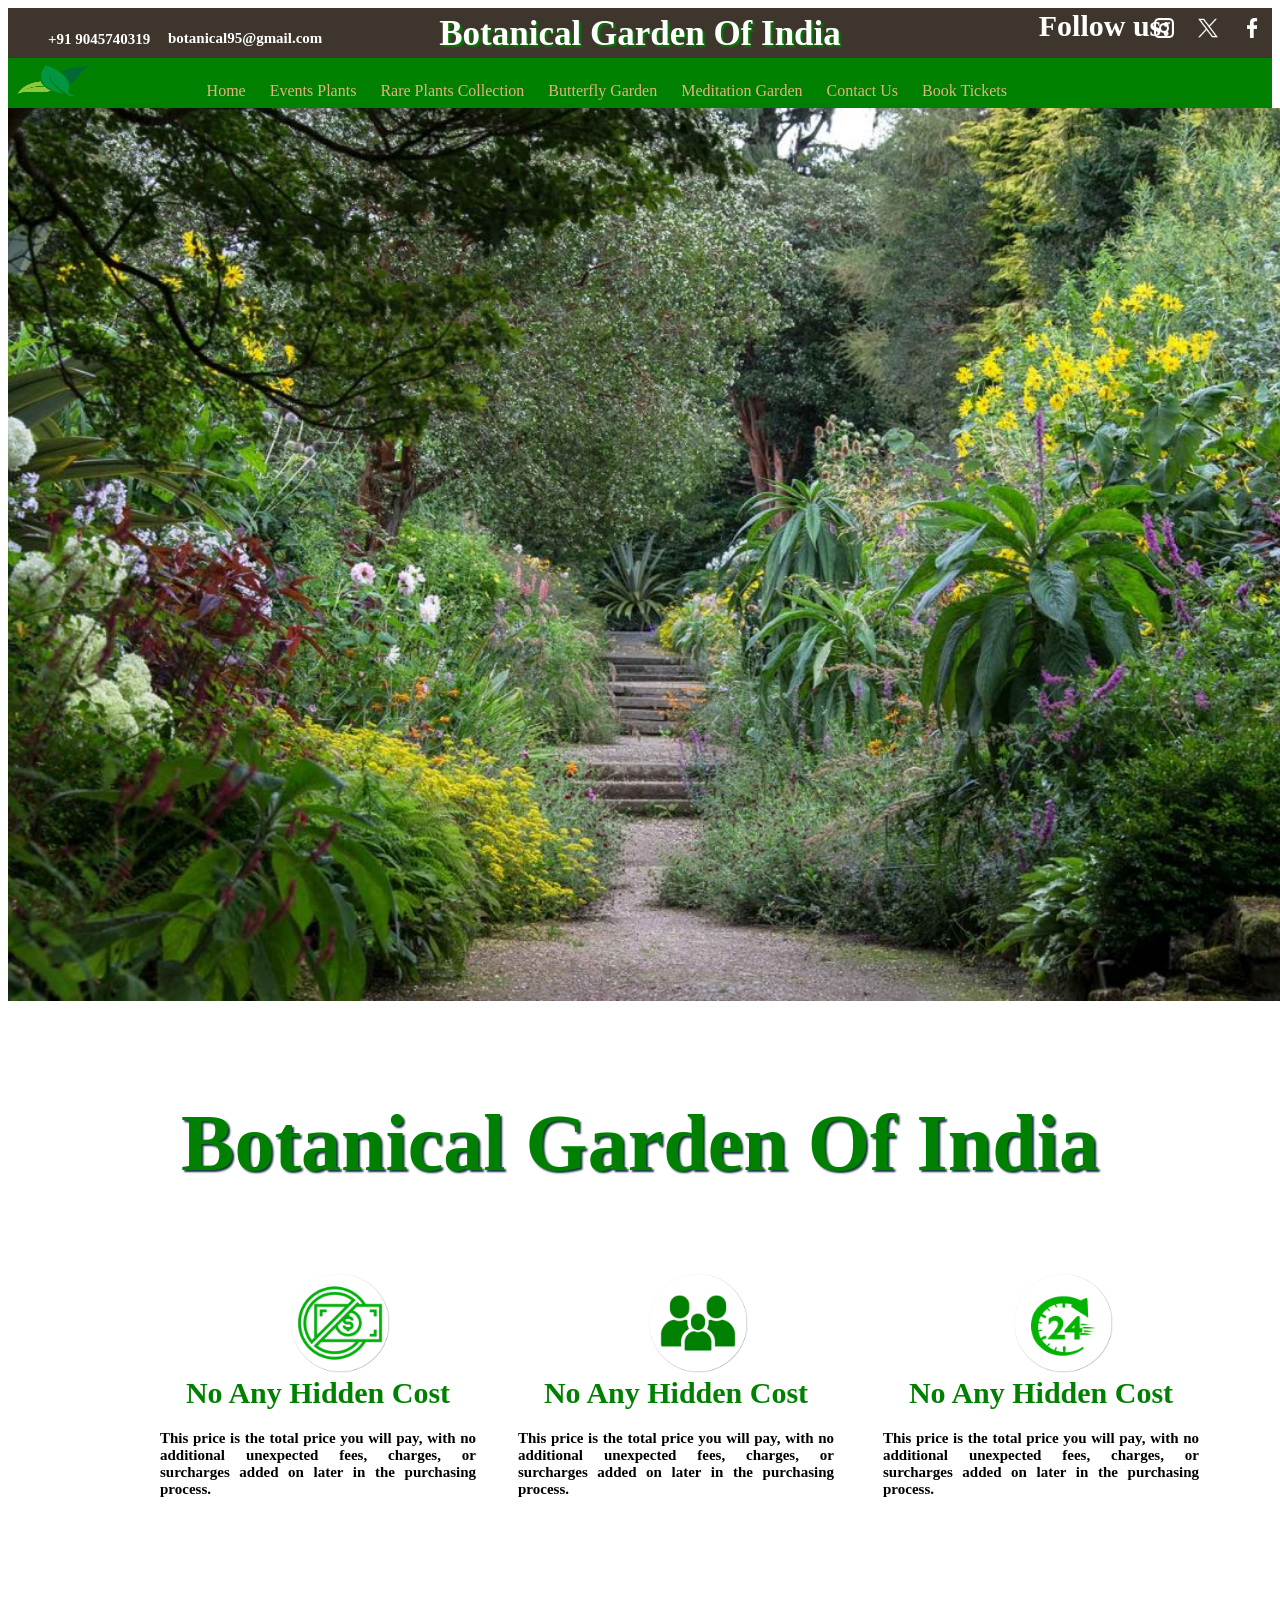
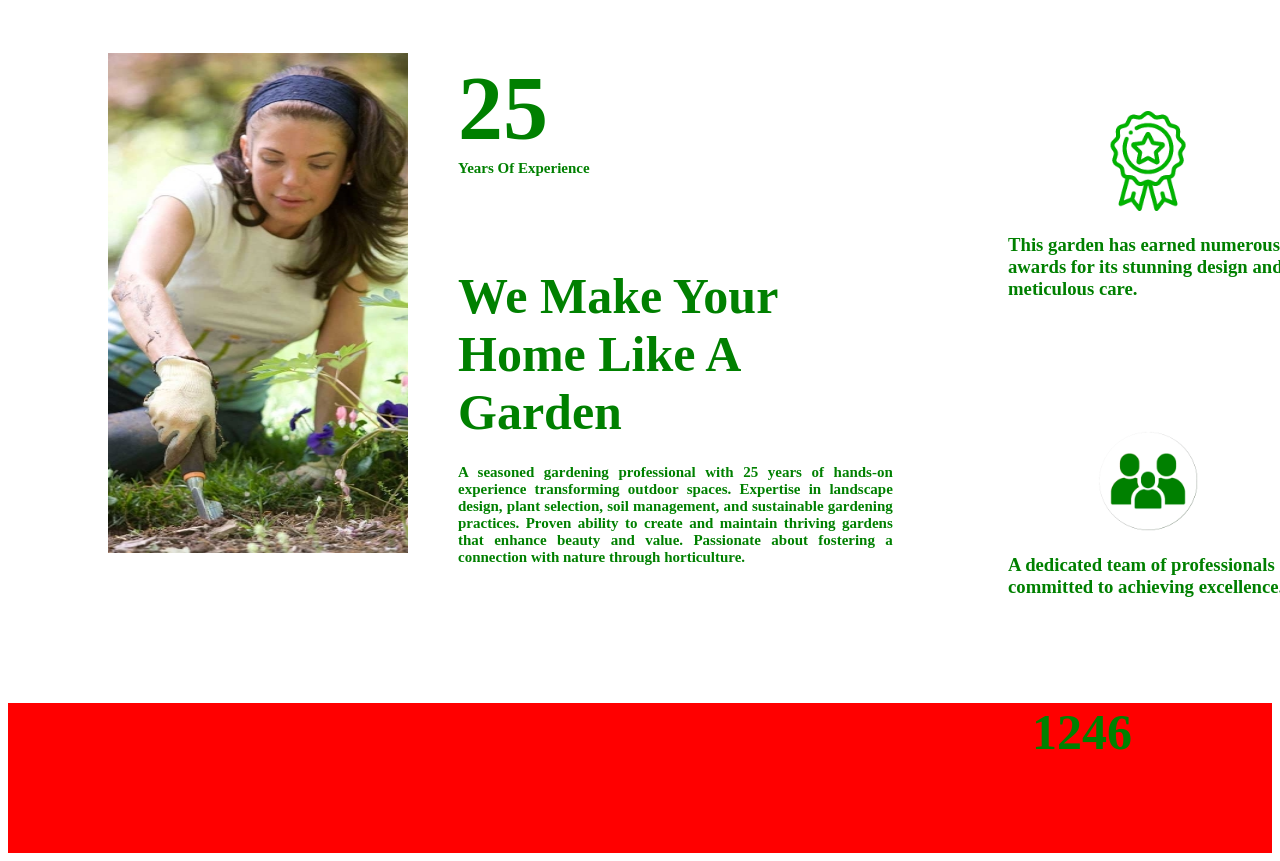
==== index.html @ a476c2b9 "Update and rename indexb.html to index.html" ====
<!DOCTYPE html>
<html lang="en">
<head>
    <meta charset="UTF-8">
    <meta name="viewport" content="width=device-width, initial-scale=1.0">
    <title>Document</title>
    <link href="maina.css"  rel="stylesheet"  type="text/css">
    <script src="inb.js"></script>
</head>
<body onLoad="show()">
    
<body>
  <div id="contact">
          <a href="#"><img src="images/insta.png" class="picstyle">
          </a>  
          <a href="#"><img src="images/twitter.png" class="picstyle">
          </a>
          <a href="#"><img src="images/f.png"  class="picstyle">
          </a>
      <h3 id="f">
        Follow us:
      </h3>

      <h3 id="b">
       Botanical Garden Of India
      </h3>

      <h3 id="m">
        botanical95@gmail.com
      </h3>

      <h3 id="c">
       +91 9045740319
      </h3>

  </div>


    <div id="top">
        <img src="images/logo.png" id="a1">
        
        <ol>
            <li><a href="index.html">Home</a> </li>
            <li><a href="practicework.html">Events Plants</a></li>
            <li><a href="project.html">Rare Plants Collection</a></li>
            <li><a href="project.html">Butterfly Garden</a></li>
            <li><a href="project.html">Meditation Garden</a></li>
            <li><a href="#contact">Contact Us</a></li>
            <li><a href="project.html">Book Tickets</a></li>

            </ol>
    </div>
    <div id="banner">
   
 <img src="images/aa.jpg" class="pic">
 <img src="images/aa2.jpg" class="pic">
 <img src="images/aa3.jpg" class="pic">

 </div>
 <h1 id="bot">
  Botanical Garden Of India
</h1>
 
            
   <div>

    <div id="b1">
      <img src="images/money.png" id="money">
        <h1 id="no">No Any Hidden Cost</h1>
          <h1 id="no1">This price is the total price you will pay, with no additional unexpected fees, charges, or surcharges added on later in the purchasing process.</h1>
   </div>

    <div id="b2">
      <img src="images/team.png" id="money">
        <h1 id="no">No Any Hidden Cost</h1>
        <h1 id="no2">This price is the total price you will pay, with no additional unexpected fees, charges, or surcharges added on later in the purchasing process.</h1>
    </div>

    <div id="b3">
      <img src="images/time.png" id="money">
        <h1 id="no">No Any Hidden Cost</h1>
        <h1 id="no3">This price is the total price you will pay, with no additional unexpected fees, charges, or surcharges added on later in the purchasing process.</h1>
    </div>


   </div>
<div id="top3">
  <img src="images/girl.jpg" id="exp">
    <h1 id="twofive">25</h1>
      <h5 id="year">Years Of Experience</h5>
      <h5 id="we">We Make Your Home Like A Garden</h5>
      <h5 id="ex">A seasoned gardening professional with 25 years of hands-on experience transforming outdoor spaces. Expertise in landscape design, plant selection, soil management, and sustainable gardening practices. Proven ability to create and maintain thriving gardens that enhance beauty and value. Passionate about fostering a connection with nature through horticulture.</h5>
        <div id="award">
          <img src="images/win.png" id="awa">
          <h3 id="teamss">This garden has earned numerous awards for its stunning design and meticulous care.</h3>
        </div>

        <div id="dedi">
          <img src="images/team.png" id="te">
          <h3 id="teams">A dedicated team of professionals committed to achieving excellence.</h3>
        </div>
  </div>

  <div id="top4">
    <h3 id="awar">1246</h3>
    <h3 id="achieve"></h3>
  </div>
</body>
</html>
---- maina.css ----
@keyframes runbanner
{
10%{left:0%;}

20%{left:-19%;}
30%{left:-19%;}

40%{left:-38%;}
50%{left:-38%;}

60%{left:-57%;}
70%{left:-57%;}

80%{left:-76%;}
90%{left:-76%;}
}



body{

}


a:link{color:#e1b382;text-decoration:none}
a:visited{color:white}
a:hover{color:#e1b382}
a:active{background:white}



#contact{
  background:#3e352c;width: 100%0;height:50px;margin-top:- 60px;text-align:right;
}
  .picstyle{
    width: 20px;margin: 10px;
  }

    #f{
      color:white;font-size: 30px;text-align:center;margin-top:-43px;margin-left:930px;
    }

    #b{
        color:white; text-align: center;margin-top:-59px;font-size: 35px;text-shadow:2px 2px 2px  green;
    }


    #m{
      color:white; text-align:left;margin-top:-59px;font-size: 15px;margin-left:160px;
  }

  #c{
    color:white; text-align:left;margin-top:-31px;font-size: 15px;margin-left:40px;
}


ol{width:90%;list-style:none;text-align:center;margin-top:-30px;}

ol li{display:inline-block;text-align:right;paddng:-21px;margin-right: 20px;box-radius:10px;}


#top{
    background:green;height: 50px;width: 100%;scroll-behavior: auto;
}

#a1{
    width: 100px;height:50px;border-radius: 10px;
}




  #banner
  {
backgrond: red;width: 600%;height: 900px;overflow:hidden;
  }


        .pic 
        {
      width:19%;
      height:900px;
      position:relative;
      margin-top:-7px;
      margin-left:-10px;
      //animation:runbanner 15s infinite;
        }
  

#bot{
    color: green;text-align: center;font-size: 80px;text-shadow: 2px 2px 2px #12343b;margin-top:90px;
  }
  

  #b1{
    backgound:red;width: 25%;height: 250px;margin-bottom:-90px;margin-left:152px;box-shdow: 5px 5px 5px green;
  }


    #money{
    width: 100px;margin-left:130px;margin-top:-15px;
      }

        #no{
        color:green;font-size: 30px;text-align: center;;margin-top:-1px;
      }


              #no1{
                color:black;font-size: 15px;text-align: center;text-align: justify;marg
              }


      

  #b2{
    width: 25%;height: 250px;margin-bottom:-90px;margin-left:510px;margin-top:-250px;box-shdow: 5px 5px 5px green;
  }
        #no{
          color:green;font-size: 30px;text-align: center;
        }


        #money{
          width: 100px;margin-left:130px;margin-top: 30px;
        }

            #no2{
              color:black;font-size: 15px;text-align: center;text-align: justify;marg
            }



  #b3{
    background:white;width: 25%;height: 250px;margin-bottom:-90px;margin-left:875px;margin-top:-250px;box-shaow: 5px 5px 5px green;

  }
        #no{
          color:green;font-size: 30px;text-align: center;
        }


        #money{
          width: 100px;margin-left:130px;margin-top: 30px;
        }
            #no3{
              color:black;font-size: 15px;text-align: center;text-align: justify;marg
            }


#top3{
      backgrond:red;width:70%;height:700px;margin-top:150px;
      }

         #exp{
            width:300px;height:500px;padding:100px;border: radius;20%;
            }

              #twofive{
                color: green;font-size: 90px;margin-left: 450px;margin-top:-600px;
              }

                  #year{
                    color:green;font-size: 15px;text-align: center;text-align: justify;margin-left: 450px;margin-top:-60px;
                  }


                  #we{
                    color:green;font-size: 50px;margin-left: 450px;margin-top:90px;
                  }
  
                      #award{
                        backgrund: black;width: 300px;height: 300px;margin-left: 1000px;margin-top:-520px;border-radius: 10px;
                      }

                      #dedi{
                        backgound: black;width: 300px;height: 300px;margin-left: 1000px;margin-top:20px;border-radius: 10px;
                      }


                      #ex{
                        color:green;font-size: 15px;text-align: center;text-align: justify;margin-left: 450px;margin-top:-60px;
                      }

                          #awa{
                            width: 100px;margin-left: 90px;margin-top: 40px;
                          }

                          #te{
                            width: 100px;margin-left: 90px;margin-top: 40px;
                          }
                              #teams{
                                color:green;fnt-size: 10px;
                              }
                              #teamss{
                                color:green;fnt-size: 10px;
                              }


#top4{
  background: red;height: 150px;
}


#awar{
color: green;font-size: 50px;text-align: right;margin-right:140px;
}


#achieve{
  color: green;font-size: 50px;text-align: right;margin-right:140px;
  }
  


  /*Extra small devices(phones,600px and down)*/

@media only screen and (max-width:600px)
{
body{background:#12343b;}
}


/* Small devices (portrait tablets and large phones,600px and up)*/

@media only screen and (min-width:600px)
{
body{backgroud:brown;}
}

/*Medium devices(landscape tablets, 768px and up)*/

@media only screen and (min-width:768px)
{
body{backround:
#f8c471;}
}


/*Large devices(laptop/desktops, 992px and up)*/

@media only screen and (min-widht:992px)
{
body{backgrond:white;}
}


/*Extra large devices (large laptops and desktops, 1200px and up)*/

@media only screen and (min-width:1200px)
{
body{backgrond:#12343b ;}
}
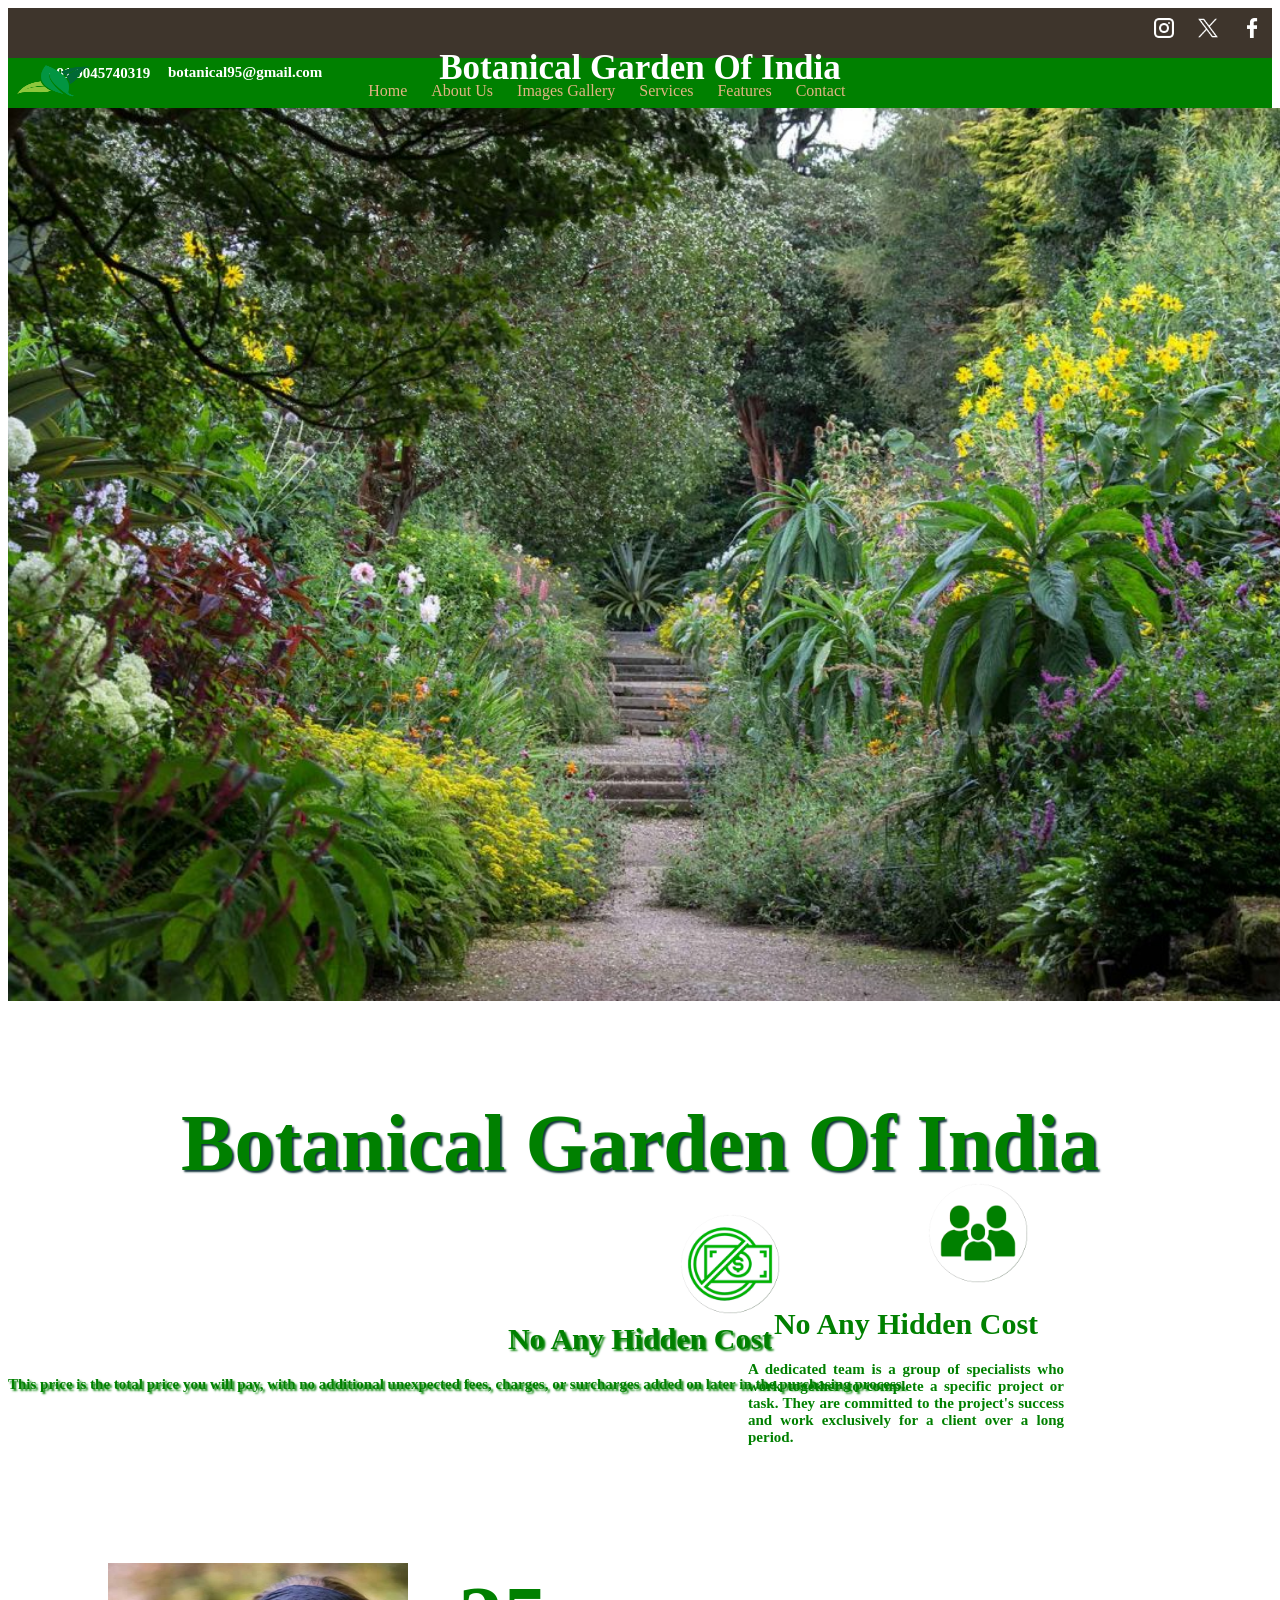
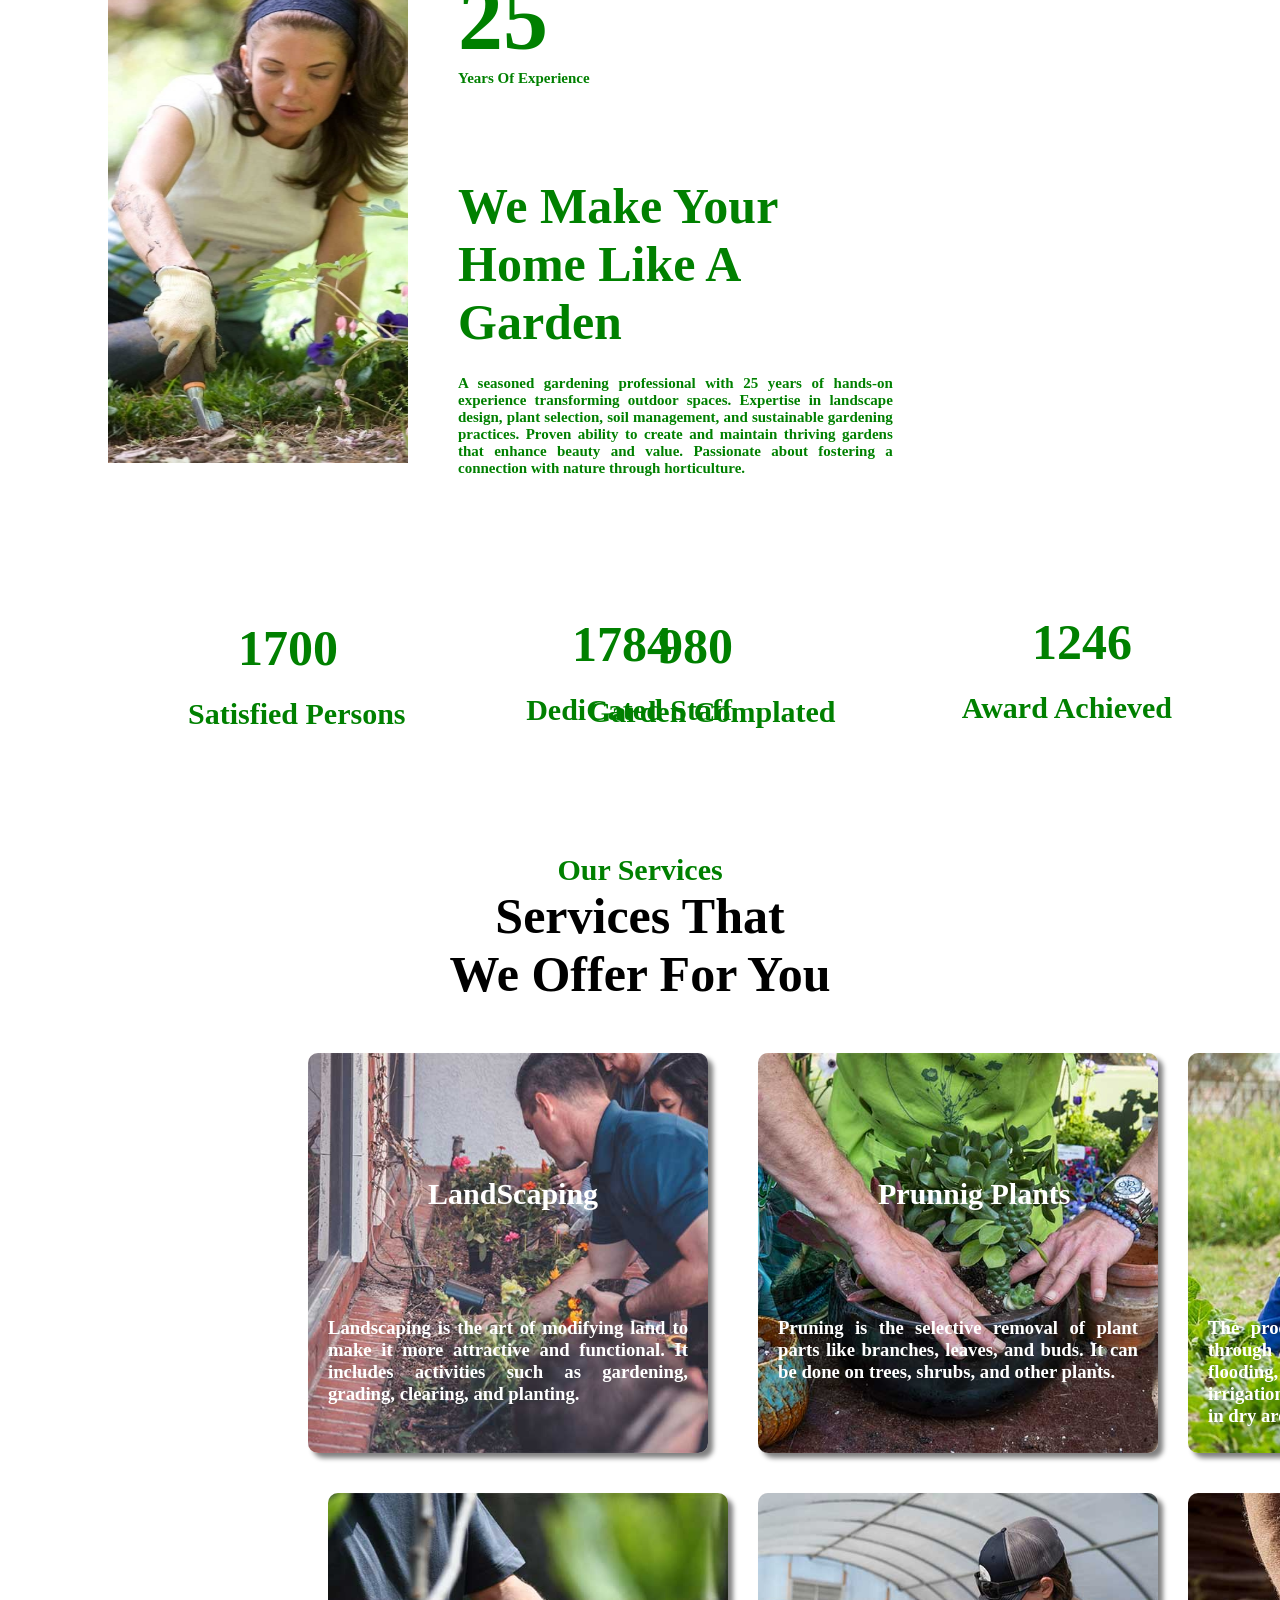
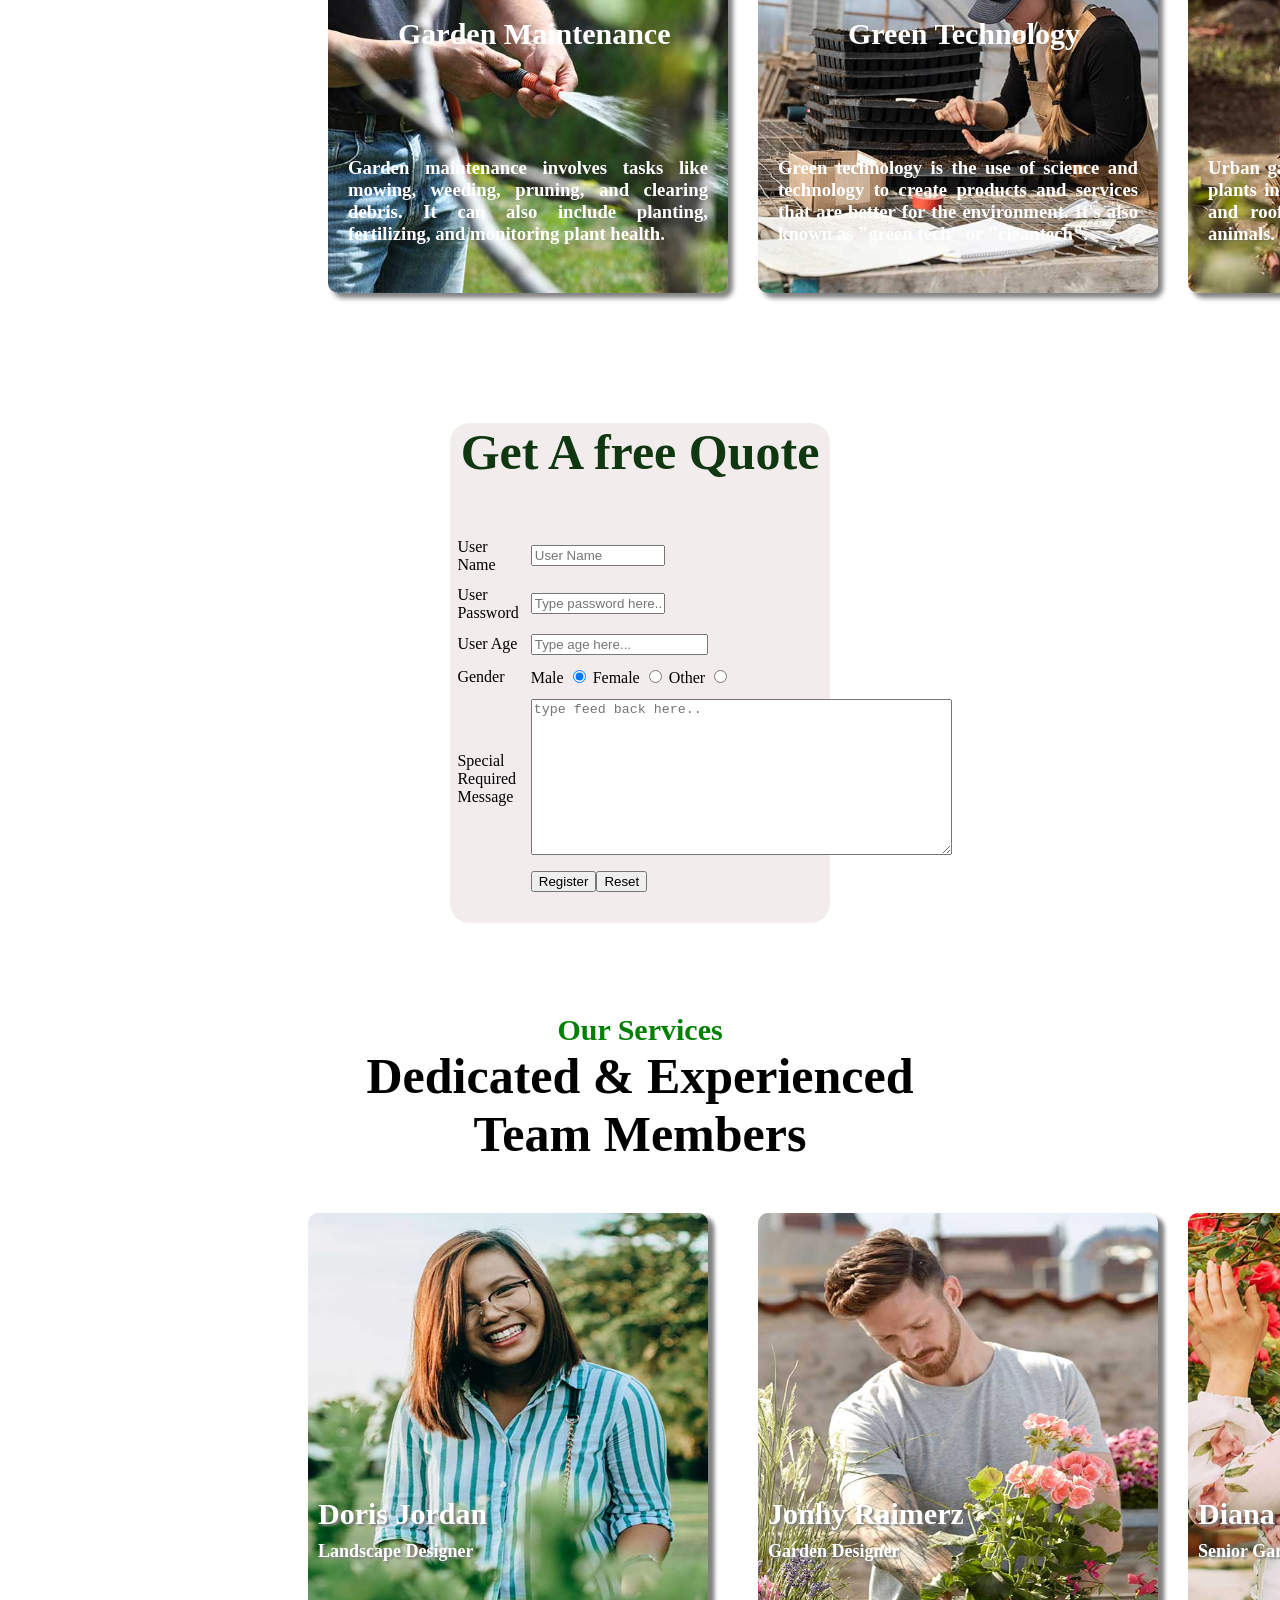
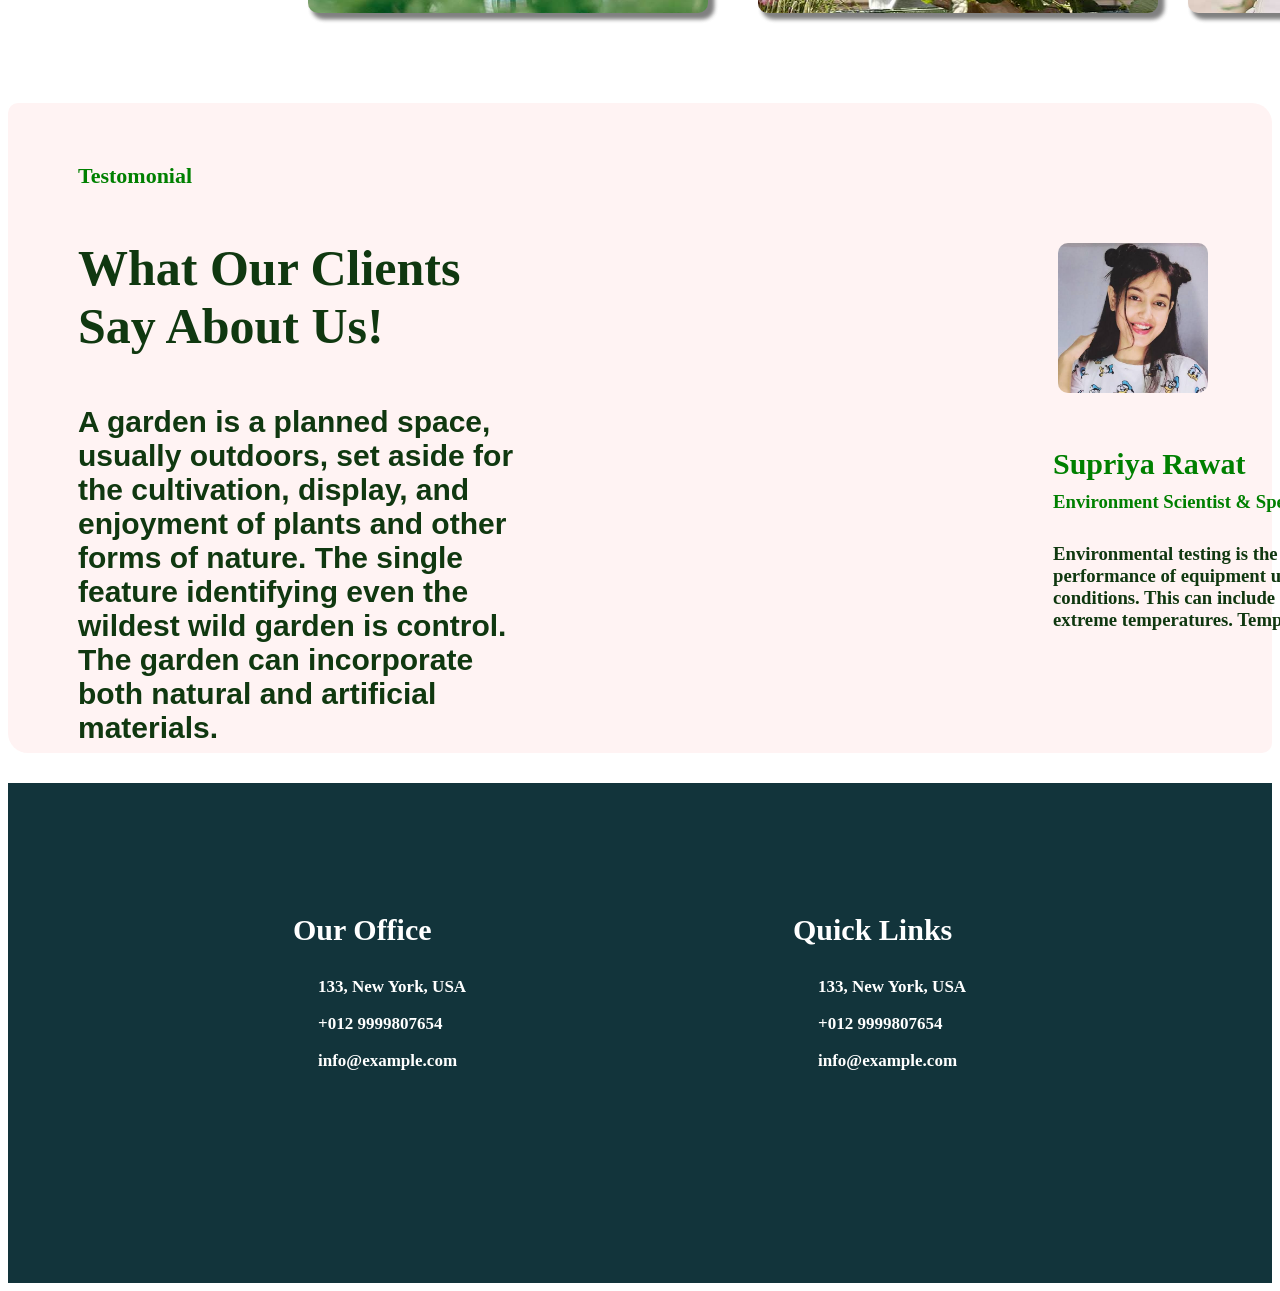
==== commit 8dad9c13: "Update and rename indexb.html to index.html" ====
--- a/index.html
+++ b/index.html
@@ -40,13 +40,12 @@
         <img src="images/logo.png" id="a1">
         
         <ol>
-            <li><a href="index.html">Home</a> </li>
-            <li><a href="practicework.html">Events Plants</a></li>
-            <li><a href="project.html">Rare Plants Collection</a></li>
-            <li><a href="project.html">Butterfly Garden</a></li>
-            <li><a href="project.html">Meditation Garden</a></li>
-            <li><a href="#contact">Contact Us</a></li>
-            <li><a href="project.html">Book Tickets</a></li>
+            <li><a href="indexb.html">Home</a> </li>
+            <li><a href="#exp">About Us</a></li>
+            <li><a href="#b1">Images Gallery</a></li>
+            <li><a href="#serv">Services</a></li>
+            <li><a href="#b1">Features</a></li>
+            <li><a href="#cont">Contact</a></li>
 
             </ol>
     </div>
@@ -62,7 +61,7 @@
 </h1>
  
             
-   <div>
+   <div id="b"
 
     <div id="b1">
       <img src="images/money.png" id="money">
@@ -71,19 +70,20 @@
    </div>
 
     <div id="b2">
-      <img src="images/team.png" id="money">
-        <h1 id="no">No Any Hidden Cost</h1>
-        <h1 id="no2">This price is the total price you will pay, with no additional unexpected fees, charges, or surcharges added on later in the purchasing process.</h1>
+      <img src="images/team.png" id="mem">
+        <h1 id="noo">No Any Hidden Cost</h1>
+        <h1 id="no2">A dedicated team is a group of specialists who work together to complete a specific project or task. They are committed to the project's success and work exclusively for a client over a long period. </h1>
     </div>
 
     <div id="b3">
-      <img src="images/time.png" id="money">
-        <h1 id="no">No Any Hidden Cost</h1>
-        <h1 id="no3">This price is the total price you will pay, with no additional unexpected fees, charges, or surcharges added on later in the purchasing process.</h1>
-    </div>
-
-
-   </div>
+      <img src="images/time.png" id="twof">
+        <h1 id="nooo">No Any Hidden Cost</h1>
+        <h1 id="no3">In commerce and industry, 24/7 or 24-7 service (usually pronounced "twenty-four seven") is service that is available at any time and usually, every day. </h1>
+    </div>
+
+  </div>
+   
+
 <div id="top3">
   <img src="images/girl.jpg" id="exp">
     <h1 id="twofive">25</h1>
@@ -103,7 +103,228 @@
 
   <div id="top4">
     <h3 id="awar">1246</h3>
-    <h3 id="achieve"></h3>
-  </div>
+    <h3 id="achieve">Award Achieved</h3>
+
+    <h3 id="dedicated">1784</h3>
+    <h3 id="staff">DediCated Staff</h3>
+
+    <h3 id="garden">980</h3>
+    <h3 id="complated"> Garden Complated</h3>
+
+    <h3 id="satis">1700</h3>
+    <h3 id="person">Satisfied Persons</h3>
+  </div>
+
+  <div id="top5">
+    <h3 id="serv">Our Services</h3>
+    <h3 id="off">Services That</br> We Offer For You</h3>
+
+  </div>
+
+  <div id="lan">
+   
+    <img src="images/service-1.jpg" id="s1">
+    <h3 id="land">LandScaping</h3>
+    <h3 id="landing">Landscaping is the art of modifying land to make it more attractive and functional. It includes activities such as gardening, grading, clearing, and planting. </h3>
+
+  </div>
+
+
+  <div id="puring">
+    <img src="images/service-2.jpg" id="s2">
+    <h3 id="pru">Prunnig Plants</h3>
+    <h3 id="pla">Pruning is the selective removal of plant parts like branches, leaves, and buds. It can be done on trees, shrubs, and other plants.  </h3>
+  </div>
+  <div id="irri">
+    <img src="images/service-3.jpg" id="s3">
+    <h3 id="irr">Irrigation & Drainage</h3>
+    <h3 id="dra">The process of delivering water to crops through various methods like surface flooding, sprinkler systems, or drip irrigation, primarily to supplement rainfall in dry areas and promote plant growth.  </h3>
+ 
+
+  </div>
+
+  <div id="gar">
+    <img src="images/service-4.jpg" id="s4">
+    <h3 id="garr">Garden Maintenance</h3>
+    <h3 id="main">Garden maintenance involves tasks like mowing, weeding, pruning, and clearing debris. It can also include planting, fertilizing, and monitoring plant health.  </h3>
+
+  </div>
+  <div id="green">
+    <img src="images/service-5.jpg" id="s5">
+    <h3 id="gree">Green Technology</h3>
+    <h3 id="tec">Green technology is the use of science and technology to create products and services that are better for the environment. It's also known as "green tech" or "cleantech".  </h3>
+ 
+
+  </div>
+  <div id="urban">
+    <img src="images/service-6.jpg" id="s6">
+    <h3 id="ur">Urban Gardening</h3>
+    <h3 id="ban">Urban gardening is the practice of growing plants in urban areas, such as cities, parks, and rooftops. It can also include raising animals.   </h3>
+
+  </div>
+
+
+
+<div id="top6">
+    <h3 id="get">Get A free Quote</h3>
+    <table border="0" cellpadding="5%">
+ 
+      
+      <form action="https://tataplay/user/get.php"Method="get">
+      <tr>
+      <td><label for="username">User Name</lable></td><td><input placeholder="User Name" id="username" type="text" pattern="[A-Za-z]" title="Enter name here"> </td>
+      </tr>
+      
+      <tr>
+      <td><label for="password">User Password</label></td><td><input Placeholder="Type password here..."
+      id="password" type="password" required></td></tr>
+      
+      
+      <tr>
+      <td><label for="age"> User Age</lable></td><td><input Placeholder="Type age here..."id="age" "type="Number" max="30" Min="15"> </td>
+      </tr>
+      
+      
+      
+      
+      
+      <tr>
+      <td><labelfor="gender">Gender</lable></td>
+      <td name="gender">
+      Male <input type="radio" value="Male" name="gender" Checked>
+      
+      Female <input type="radio" value="Female" name="gender">
+      
+      Other <input type="radio" value="other" name="gender">
+      </td>
+      </tr>
+      
+      
+      
+      
+      
+          
+      
+      
+      
+      
+      
+      
+      <tr>
+          <td><label for="message">Special Required Message</label></td>
+          <td><textarea placeholder="type feed back here.." rows="10" cols="50"></textarea></td>
+          </tr>
+      
+      <tr>
+      <td></td><td><input type="submit" value="Register"><input type="reset"></td>
+      </tr>
+      </div>
+      </form>
+      </table>
+</div>
+
+
+<div id="top5">
+  <h3 id="serv">Our Services</h3>
+  <h3 id="off">Dedicated & Experienced </br>Team Members</h3>
+
+</div>
+
+<div id="lan">
+   
+  <img src="images/team-1.jpg" id="t1">
+
+    <h3 id="dor">Doris Jordan</h3>
+    <h3 id="jor">Landscape Designer </h3>
+ 
+  </div>
+
+
+<div id="puring">
+  <img src="images/team-2.jpg" id="t2">
+  <h3 id="jon">Jonhy Raimerz</h3>
+  <h3 id="rai">Garden Designer</h3>
+
+</div>
+
+
+<div id="irri">
+  <img src="images/team-3.jpg" id="t3">
+
+  <h3 id="di">Diana Wagner</h3>
+  <h3 id="se">Senior Gardener</h3>
+
+  </div>
+
+
+  <div id="test">
+
+
+    <div id="what">
+      <h3 id="tes">Testomonial</h3>
+      <h3 id="clients">What Our Clients Say About Us!</h3>
+      <h3 id="clientsdesc">A garden is a planned space, usually outdoors, set aside for the cultivation, display, and enjoyment of plants and other forms of nature. The single feature identifying even the wildest wild garden is control. The garden can incorporate both natural and artificial materials.</h3>
+
+      </div>
+
+
+    <div id="clientname">
+      <img src="images/testimonial-1.jpg" id="girl"> 
+      <h3 id="sup">Supriya Rawat</h3>
+      <h3 id="pro">Environment Scientist & Specialist</h3>
+
+          <h3 id="entest">Environmental testing is the measurement of the performance of equipment under specified environmental conditions. This can include the following: High and low extreme temperatures. Temperature cycling.</h3>
+
+        </div>
+
+  </div>
+
+
+  <div id="intro">
+
+
+    <div id="cont">
+      <h3 id="our">Our Office</h3>
+      
+
+
+      <h3 id="office">133, New York, USA</h3>
+      <h3 id="call">+012 9999807654</h3>
+      <h3 id="mail">info@example.com</h3>
+
+    </div>
+
+    <div id="adress">
+      <h3 id="our">Quick Links</h3>
+      
+
+
+      <h3 id="office">133, New York, USA</h3>
+      <h3 id="call">+012 9999807654</h3>
+      <h3 id="mail">info@example.com</h3>
+
+    </div>
+
+
+    <div id="service">
+      <h3 id="our">Services</h3>
+      
+
+
+      <h3 id="office">133, New York, USA</h3>
+      <h3 id="call">+012 9999807654</h3>
+      <h3 id="mail">info@example.com</h3>
+
+    </div>
+
+
+    <div id="tet">
+    </div>
+        
+  </div>
+
+
+ 
+
 </body>
 </html>
--- a/maina.css
+++ b/maina.css
@@ -29,6 +29,11 @@
 
 
 
+
+
+
+
+
 #contact{
   background:#3e352c;width: 100%0;height:50px;margin-top:- 60px;text-align:right;
 }
@@ -37,7 +42,7 @@
   }
 
     #f{
-      color:white;font-size: 30px;text-align:center;margin-top:-43px;margin-left:930px;
+      color:white;font-size: 30px;text-align:center;margin-top:-43px;margin-left:1450px;
     }
 
     #b{
@@ -93,13 +98,14 @@
   
 
   #b1{
-    backgound:red;width: 25%;height: 250px;margin-bottom:-90px;margin-left:152px;box-shdow: 5px 5px 5px green;
-  }
-
-
-    #money{
-    width: 100px;margin-left:130px;margin-top:-15px;
-      }
+    background:red;width: 25%;height: 250px;margin-bottom:-90px;margin-left:152px;box-shdow: 5px 5px 5px green;
+  }
+
+
+  #money{
+    width: 100px;margin-left:180px;margin-top: 30px;
+  }
+
 
         #no{
         color:green;font-size: 30px;text-align: center;;margin-top:-1px;
@@ -107,44 +113,44 @@
 
 
               #no1{
-                color:black;font-size: 15px;text-align: center;text-align: justify;marg
+                color:green;font-size: 15px;text-align: center;text-align: justify;marg
               }
 
 
       
 
   #b2{
-    width: 25%;height: 250px;margin-bottom:-90px;margin-left:510px;margin-top:-250px;box-shdow: 5px 5px 5px green;
-  }
-        #no{
+    width: 25%;height: 250px;margin-bottom:-90px;margin-left:740px;margin-top:-250px;box-shdow: 5px 5px 5px green;
+  }
+        #noo{
           color:green;font-size: 30px;text-align: center;
         }
 
 
-        #money{
-          width: 100px;margin-left:130px;margin-top: 30px;
+        #mem{
+          width: 100px;margin-left:180px;margin-top: 30px;
         }
 
             #no2{
-              color:black;font-size: 15px;text-align: center;text-align: justify;marg
+              color:green;font-size: 15px;text-align: center;text-align: justify;marg
             }
 
 
 
   #b3{
-    background:white;width: 25%;height: 250px;margin-bottom:-90px;margin-left:875px;margin-top:-250px;box-shaow: 5px 5px 5px green;
-
-  }
-        #no{
+    background:white;width: 25%;height: 250px;margin-bottom:-90px;margin-left:1295px;margin-top:-250px;box-shaow: 5px 5px 5px green;
+
+  }
+        #noo{
           color:green;font-size: 30px;text-align: center;
         }
 
 
-        #money{
-          width: 100px;margin-left:130px;margin-top: 30px;
+        #twof{
+          width: 100px;margin-left:180px;margin-top: 30px;
         }
             #no3{
-              color:black;font-size: 15px;text-align: center;text-align: justify;marg
+              color:green;font-size: 15px;text-align: center;text-align: justify;marg
             }
 
 
@@ -170,11 +176,11 @@
                   }
   
                       #award{
-                        backgrund: black;width: 300px;height: 300px;margin-left: 1000px;margin-top:-520px;border-radius: 10px;
+                        backgrund: black;width: 300px;height: 300px;margin-left: 1400px;margin-top:-520px;border-radius: 10px;
                       }
 
                       #dedi{
-                        backgound: black;width: 300px;height: 300px;margin-left: 1000px;margin-top:20px;border-radius: 10px;
+                        backgound: black;width: 300px;height: 300px;margin-left: 1400px;margin-top:20px;border-radius: 10px;
                       }
 
 
@@ -198,26 +204,383 @@
 
 
 #top4{
-  background: red;height: 150px;
-}
-
-
-#awar{
-color: green;font-size: 50px;text-align: right;margin-right:140px;
-}
-
-
-#achieve{
-  color: green;font-size: 50px;text-align: right;margin-right:140px;
-  }
+  backgrond: red;height: 150px;
+}
+
+
+    #awar{
+    color: green;font-size: 50px;text-align: right;margin-right:140px;
+    }
+
+
+    #achieve{
+      color: green;font-size: 30px;text-align: right;margin-right:100px;margin-top:-30px;
+      }
+      
+      #dedicated{
+        color:green;font-size: 50px;text-align: right;margin-right:600px;margin-top: -140px;
+
+      }
+
+
+      #staff{
+        color:green;font-size: 30px;text-align: right;margin-right:540px;margin-top: -30px;
+
+      }
+
+
+      #garden{
+        color:green;font-size: 50px;text-align:cener;margin-left:650px;margin-top: -140px;
+
+      }
+
+
+      #complated{
+        color:green;font-size: 30px;text-align: rigt;margin-left:580px;margin-top: -30px;
+
+      }
+
+
+      #satis{
+        color:green;font-size: 50px;text-align:left;margin-left:230px;margin-top: -140px;
+
+      }
+
+
+      #person{
+        color:green;font-size: 30px;text-align:left;margin-left:180px;margin-top: -30px;
+
+      }
+
+
+
+  #top5{
+    backgrund: red;height: 200px;margin-top: 90px;
+  }
+
+
+        #serv{
+          color: green;font-size: 30px;text-align: center;
+        }
+
+
+        #off{
+          color:;font-size: 50px;text-align: center;margin-top:-30px;text-shdow: 2px 2px 2px green;
+        }
+
+
+#top6{
+      background: red;width: 100%;height: 1000px;
+}
   
-
-
-  /*Extra small devices(phones,600px and down)*/
+      #lan{
+        background:rgb(255, 243, 243);width:400px;height:400px;margin-left:300px;box-shadow: 5px 5px 5px gray;border-radius: 10px;
+      }
+
+     
+
+
+       #s1{
+        width:400px;height: 400px;border-radius: 10px;cursor:pointer;
+               transition:(2)s ease-out;opacity:100%;
+        
+      }
+
+          #s1:hover{
+            transform:scale(1.1);
+            opacity: 60%;
+          }
+
+          #s2{
+            width:400px;height: 400px;border-radius: 10px;cursor:pointer;
+                   transition:(2)s ease-out;opacity:100%;
+            
+          }
+    
+              #s2:hover{
+                transform:scale(1.1);
+                opacity: 60%;
+              }
+
+              #s3{
+                width:400px;height: 400px;border-radius: 10px;cursor:pointer;
+                       transition:(2)s ease-out;opacity:100%;
+                
+              }
+        
+                  #s3:hover{
+                    transform:scale(1.1);
+                    opacity: 60%;
+                  }
+
+                  #s4{
+                    width:400px;height: 400px;border-radius: 10px;cursor:pointer;
+                           transition:(2)s ease-out;opacity:100%;
+                    
+                  }
+            
+                      #s4:hover{
+                        transform:scale(1.1);
+                        opacity: 60%;
+                      }
+
+                      #s5{
+                        width:400px;height: 400px;border-radius: 10px;cursor:pointer;
+                               transition:(2)s ease-out;opacity:100%;
+                        
+                      }
+                
+                          #s5:hover{
+                            transform:scale(1.1);
+                            opacity: 60%;
+                          }
+                
+
+                          #s6{
+                            width:400px;height: 400px;border-radius: 10px;cursor:pointer;
+                                   transition:(2)s ease-out;opacity:100%;
+                            
+                          }
+                    
+                              #s6:hover{
+                                transform:scale(1.1);
+                                opacity: 60%;
+                              }
+                    
+
+          #land{
+            color:white;font-size:30px;margin-top:-280px;position:absolute;margin-left: 120px;text-align: center;
+          }
+        
+
+          #landing{
+            color:white;font-family:Gill Sans;margin-top:-160px;padding: 20px;text-align: justify;position:relative;
+          }
+
+
+
+          #pru{
+            color:white;font-size:30px;margin-top:-280px;position:absolute;margin-left: 120px;text-align: center;
+          }
+        
+
+          #pla{
+            color:white;font-family:Gill Sans;margin-top:-160px;padding: 20px;text-align: justify;position:relative;
+          }
+
+
+
+
+          #irr{
+            color:white;font-size:30px;margin-top:-280px;position:absolute;margin-left: 120px;text-align: center;
+          }
+        
+
+          #dra{
+            color:white;font-family:Gill Sans;margin-top:-160px;padding: 20px;text-align: justify;position:relative;
+          }
+
+          #main{
+            color:white;font-family:Gill Sans;margin-top:-160px;padding: 20px;text-align: justify;position:relative;
+          }
+
+          #garr{
+            color:white;font-size:30px;margin-top:-280px;position:absolute;margin-left: 70px;text-align: center;
+          }
+        
+
+
+          #gree{
+            color:white;font-size:30px;margin-top:-280px;position:absolute;margin-left: 90px;text-align: center;
+          }
+        
+
+          #tec{
+            color:white;font-family:Gill Sans;margin-top:-160px;padding: 20px;text-align: justify;position:relative;
+          }
+
+
+        
+          #ur{
+            color:white;font-size:30px;margin-top:-280px;position:absolute;margin-left: 90px;text-align: center;
+          }
+        
+
+          #ban{
+            color:white;font-family:Gill Sans;margin-top:-160px;padding: 20px;text-align: justify;position:relative;
+          }
+          
+
+          #puring{
+            background:rgb(255, 243, 243);width:400px;height:400px;margin-left:750px;margin-top:-400px;box-shadow: 5px 5px 5px gray;border-radius: 10px;
+          }
+    
+      #irri{
+        background:rgb(255, 243, 243);width:400px;height:400px;margin-left:1180px;margin-top:-400px;box-shadow: 5px 5px 5px gray;border-radius: 10px;
+      }
+
+      #gar{
+        background:rgb(255, 243, 243);width:400px;height:400px;margin-left:320px;margin-top: 40px;box-shadow: 5px 5px 5px gray;border-radius: 10px;
+      }
+
+      #green{
+        background:rgb(255, 243, 243);width:400px;height:400px;margin-left:750px;margin-top:-400px;box-shadow: 5px 5px 5px gray;border-radius: 10px;
+      }
+
+      #urban{
+        background:rgb(255, 243, 243);width:400px;height:400px;margin-left:1180px;margin-top:-400px;box-shadow: 5px 5px 5px gray;border-radius: 10px;
+      }
+
+#top6{
+  background:rgba(240, 233, 233, 0.829);width: 30%;height:500px;margin: auto;margin-top:130px;border-radius: 20px;
+}
+      #get{
+        color:rgb(16, 56, 16);text-align: center;font-size: 50px;
+      }
+
+      table
+      {
+      width:100%;
+      }
+      td{width:30%;}
+      input[type=text]{width:30%;}
+      input[type=password]{width:30%;}
+      #password{
+        
+      }
+
+
+
+      #t1{
+        background:rgb(255, 243, 243);width:400px;height:400px;margin-left:0px;box-shadow: 5px 5px 5px gray;border-radius: 10px;
+      }
+
+
+      #dor{
+           color:white;font-size:30px;margin-top:-120px;margin-left: 10px;text-shadow: 2px 2px 2px gray;
+      }
+
+          #jor{
+            color:white;font-size:18px;margin-top:-20px;margin-left: 10px;text-shadow: 2px 2px 2px gray;
+
+          }
+
+      #t2{
+        background:rgb(255, 243, 243);width:400px;height:400px;margin-left:0px;margin-top:-00px;box-shadow: 5px 5px 5px gray;border-radius: 10px;
+      }
+
+
+      #jon{
+        color:white;font-size:30px;margin-top:-120px;margin-left: 10px;text-shadow: 2px 2px 2px gray;
+   }
+
+       #rai{
+         color:white;font-size:18px;margin-top:-20px;margin-left: 10px;text-shadow: 2px 2px 2px gray;
+
+       }
+
+      #t3{
+        background:rgb(255, 243, 243);width:400px;height:400px;margin-left:px;margin-top:-00px;box-shadow: 5px 5px 5px gray;border-radius: 10px;
+      }
+
+      #di{
+        color:white;font-size:30px;margin-top:-120px;margin-left: 10px;text-shadow: 2px 2px 2px gray;
+   }
+
+       #se{
+         color:white;font-size:18px;margin-top:-20px;margin-left: 10px;text-shadow: 2px 2px 2px gray;
+
+       }
+
+#test{
+  background: rgb(255, 243, 243);border-radius:  10px 20px;margin-top:90px;
+}
+
+
+#what{
+  backgrund: red;width: 40%;height: 700px;
+}
+
+#tes{
+  color: green;margin-left:70px;padding-top: 60px;font-size: 22px;
+}
+
+#clients{
+  color:rgb(16, 56, 16);margin-left:70px;padding-bottom:-10px;font-size: 50px;
+}
+
+#clientsdesc{
+  color:rgb(16, 56, 16);margin-left:70px;padding-bottom:-10px;font-size: 30px;font-family:'Gill Sans', 'Gill Sans MT', Calibri, 'Trebuchet MS', sans-serif ;
+}
+
+
+
+#clientname{
+  backgrund: red;width:40%;height:600px;margin-left:1000px;margin-top: -650px;
+}
+
+  #girl{
+    width:150px;height: 150px;border-radius: 10px;margin-left:50px;margin-top:90px;
+  }
+
+  #sup{
+    color: green;margin-left:45px;font-size: 30px;margin-top: 50px;
+  }
+
+  #pro{
+    color: green;margin-left:45px;font-sze: 30px;margin-top:-20px;
+  }
+
+  #entest{
+    color: rgb(16, 56, 16);margin-left:45px;font-sze: 30px;margin-top:30px;
+  }
+
+
+
+  #intro{
+    background:#12343b;height:500px;
+  }
+
+  #cont{
+    backgrund: red;width: 500px;height: 500px;margin-left:150px;
+  }
+      #our{
+        color: white;padding:130px;font-size: 30px;margin-left:5px;
+      }
+
+
+      #call{
+        color: white;paddig:130px;font-size: 17px;margin-top:-0px;margin-left: 160px;
+      }
+
+
+      #mail{
+        color: white;paddig:130px;font-size: 17px;margin-top:-0px;margin-left: 160px;
+      }
+
+
+      
+
+
+      #office{
+        color: white;pading:130px;font-size: 17px;margin-top:-130px;margin-left: 160px;
+      }
+
+  
+  #adress{
+    backgrund:green;width: 500px;height: 500px;margin-left:650px;margin-top:-530px;
+  }
+
+  
+  #service{
+    backgrond:yellow;width: 500px;height: 500px;margin-left:1150px;margin-top:-530px;
+  }
+
+/*Extra small devices(phones,600px and down)*/
 
 @media only screen and (max-width:600px)
 {
-body{background:#12343b;}
+body{backgrond:#12343b;}
 }
 
 
@@ -225,14 +588,14 @@
 
 @media only screen and (min-width:600px)
 {
-body{backgroud:brown;}
+body{backgoud:brown;}
 }
 
 /*Medium devices(landscape tablets, 768px and up)*/
 
 @media only screen and (min-width:768px)
 {
-body{backround:
+body{backound:
 #f8c471;}
 }
 
@@ -241,7 +604,7 @@
 
 @media only screen and (min-widht:992px)
 {
-body{backgrond:white;}
+body{backgound:white;}
 }
 
 
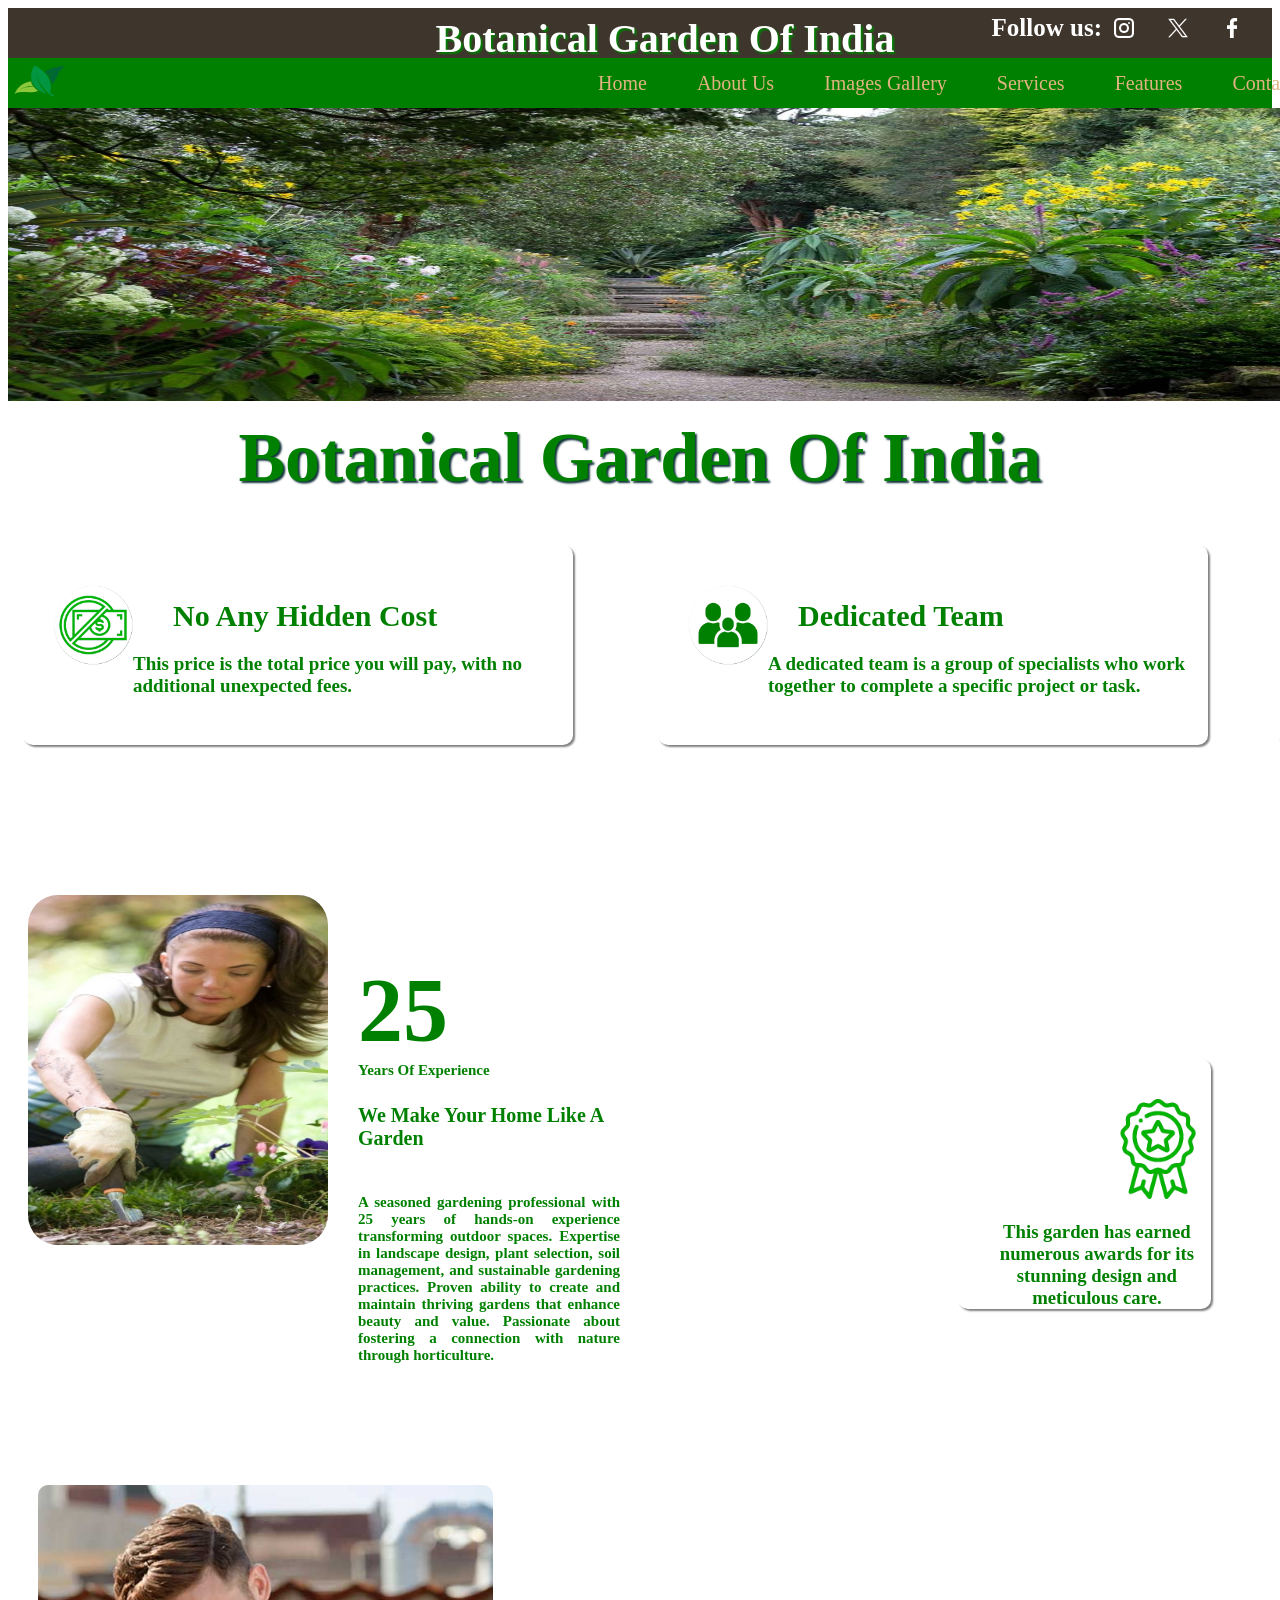
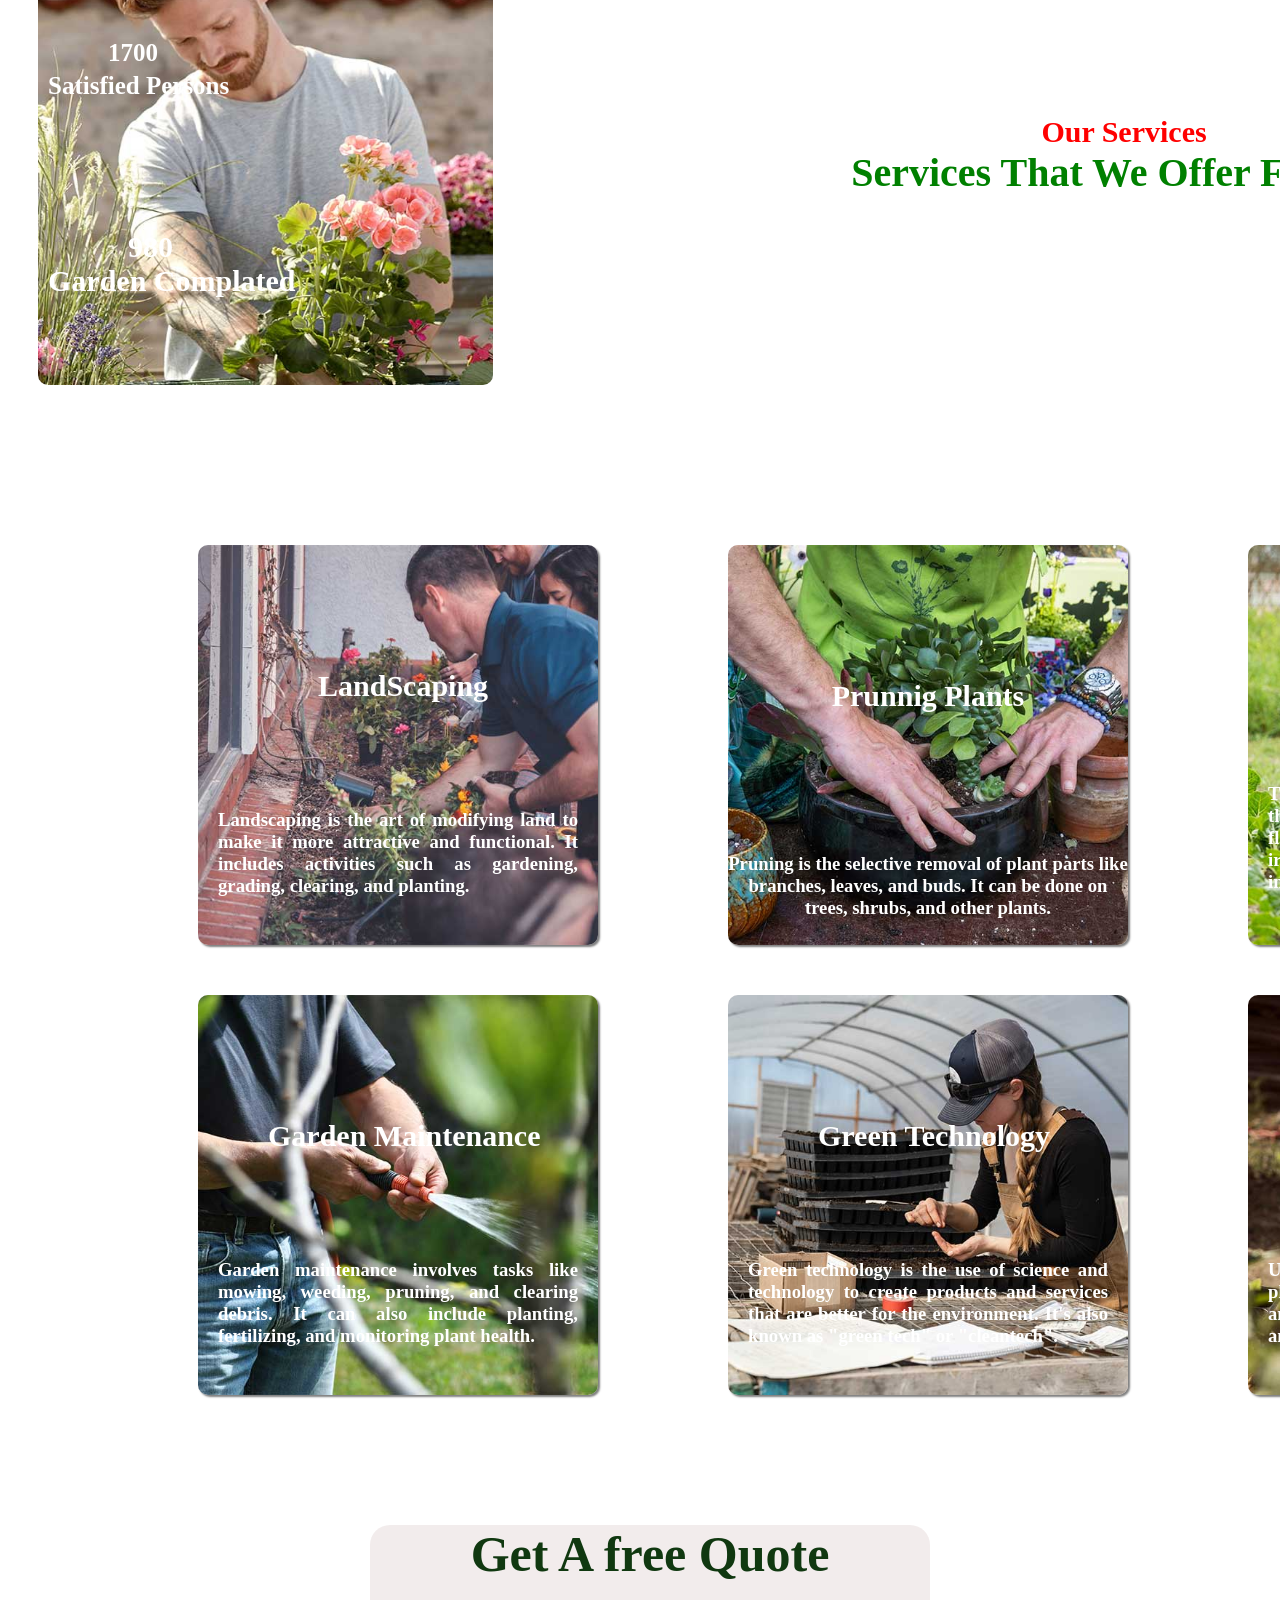
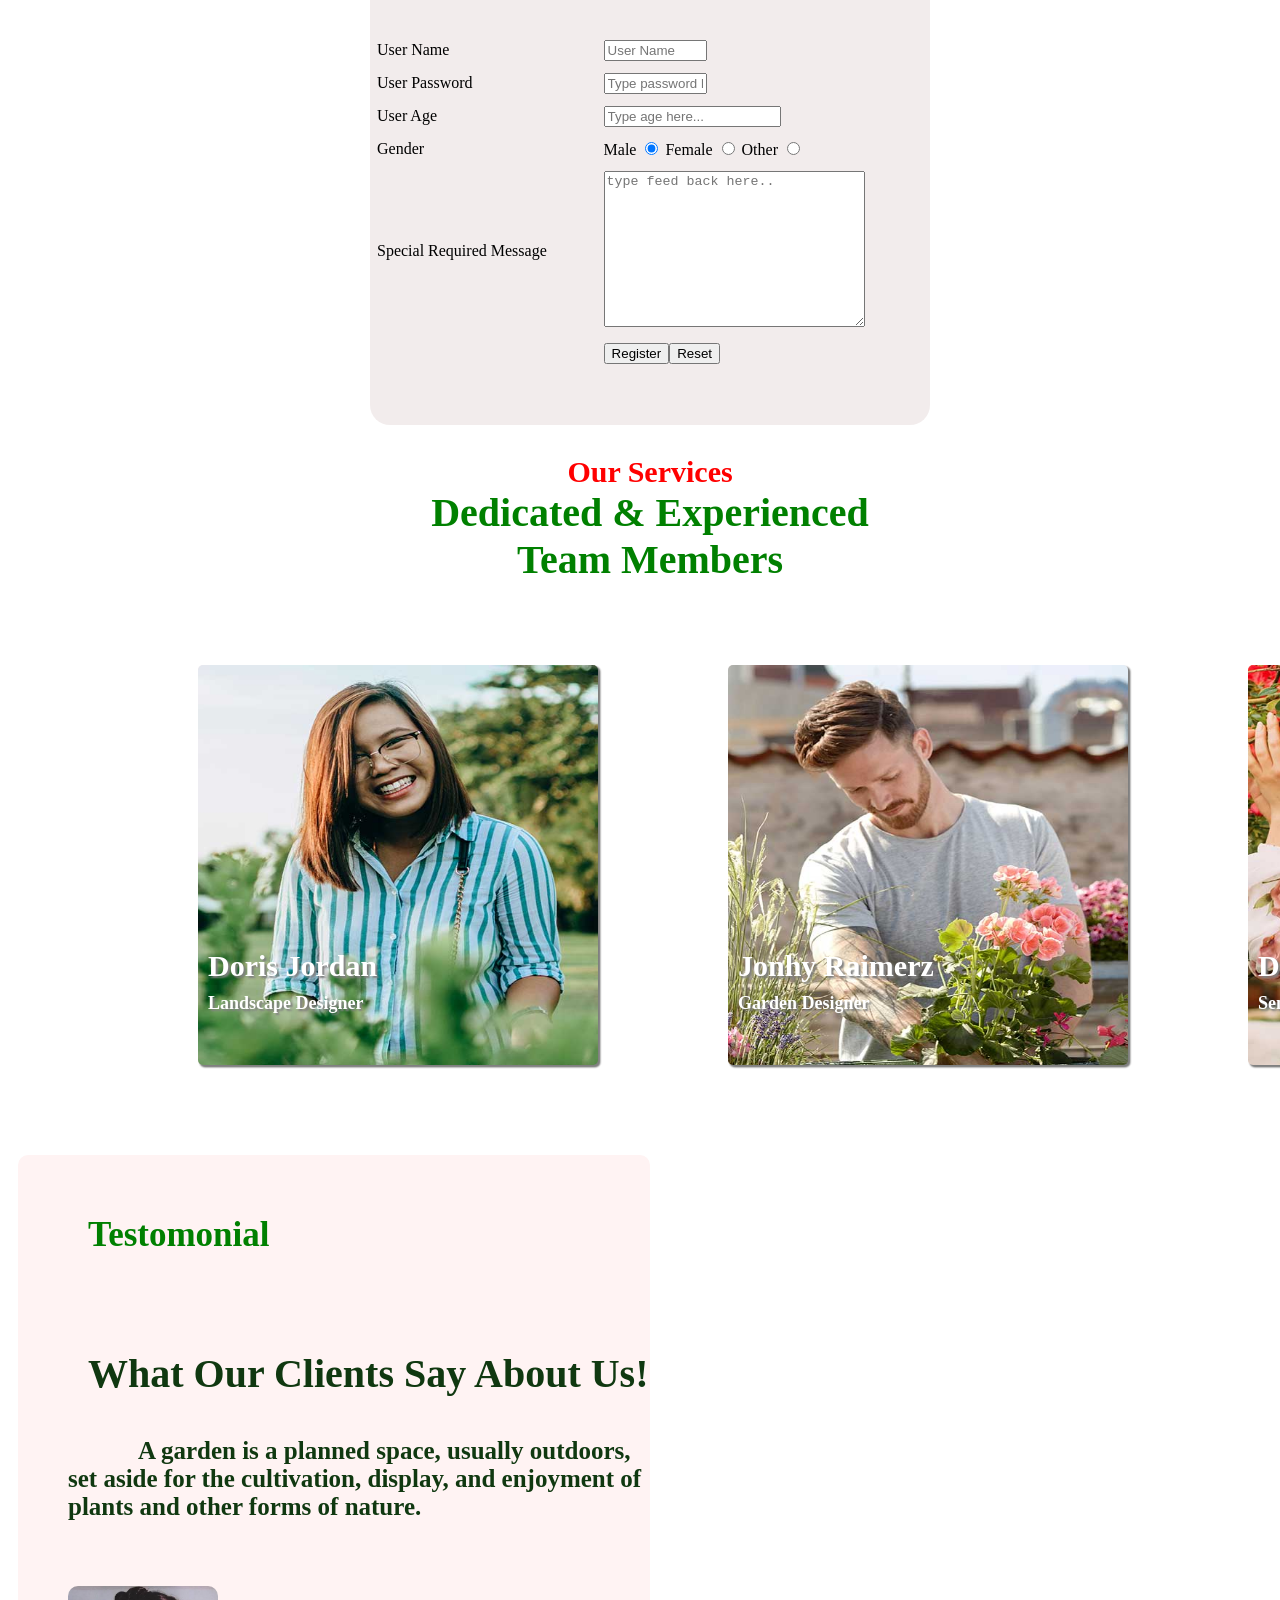
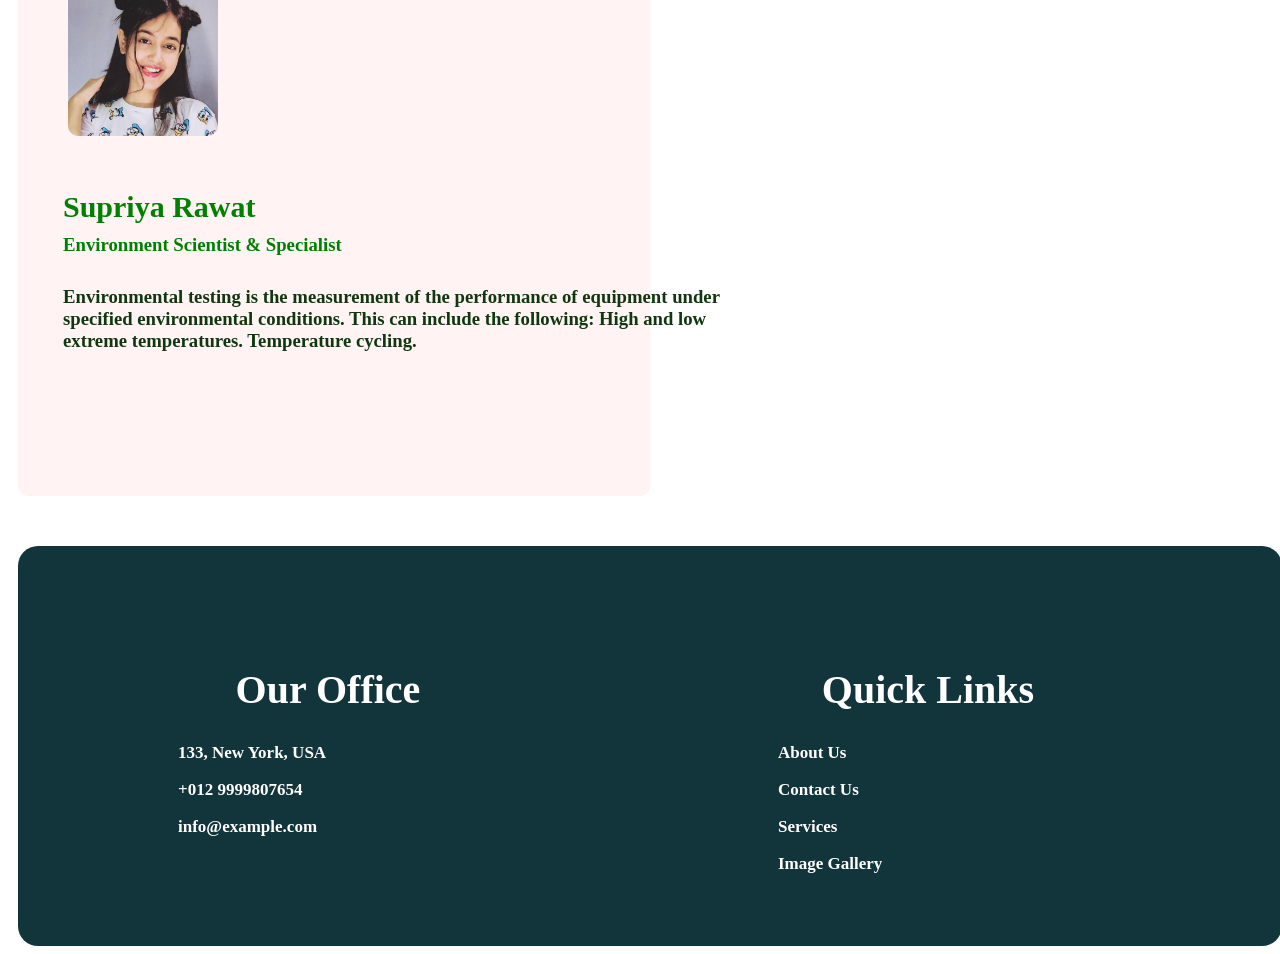
==== commit e75e747c: "Add files via upload" ====
--- a/index.html
+++ b/index.html
@@ -5,19 +5,20 @@
     <meta name="viewport" content="width=device-width, initial-scale=1.0">
     <title>Document</title>
     <link href="maina.css"  rel="stylesheet"  type="text/css">
-    <script src="inb.js"></script>
 </head>
 <body onLoad="show()">
     
 <body>
   <div id="contact">
-          <a href="#"><img src="images/insta.png" class="picstyle">
+    
+
+          <a href="#top3"><img src="images/insta.png" class="picstyle">
           </a>  
-          <a href="#"><img src="images/twitter.png" class="picstyle">
+          <a href="#top3"><img src="images/twitter.png" class="picstyle">
           </a>
-          <a href="#"><img src="images/f.png"  class="picstyle">
+          <a href="#top3"><img src="images/f.png"  class="picstyle">
           </a>
-      <h3 id="f">
+      <h3 id="fi">
         Follow us:
       </h3>
 
@@ -25,15 +26,8 @@
        Botanical Garden Of India
       </h3>
 
-      <h3 id="m">
-        botanical95@gmail.com
-      </h3>
-
-      <h3 id="c">
-       +91 9045740319
-      </h3>
-
-  </div>
+     
+    </div>
 
 
     <div id="top">
@@ -61,26 +55,27 @@
 </h1>
  
             
-   <div id="b"
+   <div id="bbox">
 
     <div id="b1">
       <img src="images/money.png" id="money">
         <h1 id="no">No Any Hidden Cost</h1>
-          <h1 id="no1">This price is the total price you will pay, with no additional unexpected fees, charges, or surcharges added on later in the purchasing process.</h1>
-   </div>
+          <h1 id="no1">This price is the total price you will pay, with no additional unexpected fees.</h1>
+     </div>
 
     <div id="b2">
       <img src="images/team.png" id="mem">
-        <h1 id="noo">No Any Hidden Cost</h1>
-        <h1 id="no2">A dedicated team is a group of specialists who work together to complete a specific project or task. They are committed to the project's success and work exclusively for a client over a long period. </h1>
+        <h1 id="noo">Dedicated Team</h1>
+        <h1 id="no2">A dedicated team is a group of specialists who work together to complete a specific project or task.  </h1>
     </div>
 
     <div id="b3">
       <img src="images/time.png" id="twof">
-        <h1 id="nooo">No Any Hidden Cost</h1>
+        <h1 id="nooo">24*7 Service available</h1>
         <h1 id="no3">In commerce and industry, 24/7 or 24-7 service (usually pronounced "twenty-four seven") is service that is available at any time and usually, every day. </h1>
     </div>
 
+    
   </div>
    
 
@@ -102,60 +97,72 @@
   </div>
 
   <div id="top4">
+   
+    <img src="images/team-2.jpg" id="a3">
+    <h3 id="satis">1700</h3>
+    <h3 id="person">Satisfied Persons</h3>
+
+    <h3 id="garden">980</h3>
+    <h3 id="complated"> Garden Complated</h3>
+
+    <h3 id="dedicated">1784</h3>
+    <h3 id="staff">DediCated Staff</h3>
+
     <h3 id="awar">1246</h3>
     <h3 id="achieve">Award Achieved</h3>
 
-    <h3 id="dedicated">1784</h3>
-    <h3 id="staff">DediCated Staff</h3>
-
-    <h3 id="garden">980</h3>
-    <h3 id="complated"> Garden Complated</h3>
-
-    <h3 id="satis">1700</h3>
-    <h3 id="person">Satisfied Persons</h3>
+
   </div>
 
   <div id="top5">
     <h3 id="serv">Our Services</h3>
-    <h3 id="off">Services That</br> We Offer For You</h3>
-
-  </div>
-
-  <div id="lan">
-   
-    <img src="images/service-1.jpg" id="s1">
-    <h3 id="land">LandScaping</h3>
-    <h3 id="landing">Landscaping is the art of modifying land to make it more attractive and functional. It includes activities such as gardening, grading, clearing, and planting. </h3>
-
-  </div>
-
-
-  <div id="puring">
-    <img src="images/service-2.jpg" id="s2">
-    <h3 id="pru">Prunnig Plants</h3>
-    <h3 id="pla">Pruning is the selective removal of plant parts like branches, leaves, and buds. It can be done on trees, shrubs, and other plants.  </h3>
-  </div>
-  <div id="irri">
-    <img src="images/service-3.jpg" id="s3">
-    <h3 id="irr">Irrigation & Drainage</h3>
-    <h3 id="dra">The process of delivering water to crops through various methods like surface flooding, sprinkler systems, or drip irrigation, primarily to supplement rainfall in dry areas and promote plant growth.  </h3>
- 
-
-  </div>
-
-  <div id="gar">
-    <img src="images/service-4.jpg" id="s4">
-    <h3 id="garr">Garden Maintenance</h3>
-    <h3 id="main">Garden maintenance involves tasks like mowing, weeding, pruning, and clearing debris. It can also include planting, fertilizing, and monitoring plant health.  </h3>
-
-  </div>
-  <div id="green">
-    <img src="images/service-5.jpg" id="s5">
-    <h3 id="gree">Green Technology</h3>
-    <h3 id="tec">Green technology is the use of science and technology to create products and services that are better for the environment. It's also known as "green tech" or "cleantech".  </h3>
- 
-
-  </div>
+    <h3 id="off">Services That We Offer For You</h3>
+
+  </div>
+
+<div id="work">
+
+    <div id="lan">
+    
+      <img src="images/service-1.jpg" id="s1">
+      <h3 id="land">LandScaping</h3>
+      <h3 id="landing">Landscaping is the art of modifying land to make it more attractive and functional. It includes activities such as gardening, grading, clearing, and planting. </h3>
+
+    </div>
+
+
+    <div id="puring">
+      <img src="images/service-2.jpg" id="s2">
+      <h3 id="pru">Prunnig Plants</h3>
+      <h3 id="pla">Pruning is the selective removal of plant parts like branches, leaves, and buds. It can be done on trees, shrubs, and other plants.  </h3>
+    </div>
+
+
+    <div id="irri">
+      <img src="images/service-3.jpg" id="s3">
+      <h3 id="irr">Irrigation & Drainage</h3>
+      <h3 id="dra">The process of delivering water to crops through various methods like surface flooding, sprinkler systems, or drip irrigation, primarily to supplement rainfall in dry areas and promote plant growth.  </h3>
+
+    </div>
+
+    <div id="gar">
+      <img src="images/service-4.jpg" id="s4">
+      <h3 id="garr">Garden Maintenance</h3>
+      <h3 id="main">Garden maintenance involves tasks like mowing, weeding, pruning, and clearing debris. It can also include planting, fertilizing, and monitoring plant health.  </h3>
+
+    </div>
+
+
+    <div id="green">
+      <img src="images/service-5.jpg" id="s5">
+      <h3 id="gree">Green Technology</h3>
+      <h3 id="tec">Green technology is the use of science and technology to create products and services that are better for the environment. It's also known as "green tech" or "cleantech".  </h3>
+  
+
+    </div>
+
+
+
   <div id="urban">
     <img src="images/service-6.jpg" id="s6">
     <h3 id="ur">Urban Gardening</h3>
@@ -163,7 +170,7 @@
 
   </div>
 
-
+</work>
 
 <div id="top6">
     <h3 id="get">Get A free Quote</h3>
@@ -212,7 +219,7 @@
       
       <tr>
           <td><label for="message">Special Required Message</label></td>
-          <td><textarea placeholder="type feed back here.." rows="10" cols="50"></textarea></td>
+          <td><textarea placeholder="type feed back here.." rows="10" cols="30"></textarea></td>
           </tr>
       
       <tr>
@@ -224,23 +231,23 @@
 </div>
 
 
-<div id="top5">
+<div id="top7">
   <h3 id="serv">Our Services</h3>
   <h3 id="off">Dedicated & Experienced </br>Team Members</h3>
 
 </div>
 
-<div id="lan">
+<div id="t">
    
   <img src="images/team-1.jpg" id="t1">
 
-    <h3 id="dor">Doris Jordan</h3>
-    <h3 id="jor">Landscape Designer </h3>
+    <h3 id="do">Doris Jordan</h3>
+    <h3 id="jo">Landscape Designer </h3>
  
   </div>
 
 
-<div id="puring">
+<div id="tt">
   <img src="images/team-2.jpg" id="t2">
   <h3 id="jon">Jonhy Raimerz</h3>
   <h3 id="rai">Garden Designer</h3>
@@ -248,7 +255,7 @@
 </div>
 
 
-<div id="irri">
+<div id="ttt">
   <img src="images/team-3.jpg" id="t3">
 
   <h3 id="di">Diana Wagner</h3>
@@ -263,7 +270,7 @@
     <div id="what">
       <h3 id="tes">Testomonial</h3>
       <h3 id="clients">What Our Clients Say About Us!</h3>
-      <h3 id="clientsdesc">A garden is a planned space, usually outdoors, set aside for the cultivation, display, and enjoyment of plants and other forms of nature. The single feature identifying even the wildest wild garden is control. The garden can incorporate both natural and artificial materials.</h3>
+      <h3 id="clientsdesc">A garden is a planned space, usually outdoors, set aside for the cultivation, display, and enjoyment of plants and other forms of nature.</h3>
 
       </div>
 
@@ -299,9 +306,11 @@
       
 
 
-      <h3 id="office">133, New York, USA</h3>
-      <h3 id="call">+012 9999807654</h3>
-      <h3 id="mail">info@example.com</h3>
+      <a href="#"> <h3 id="office">About Us</h3></a>
+      <a href="#"> <h3 id="call">Contact Us</h3></a>
+      <a href="#"> <h3 id="mail">Services</h3></a>
+      <a href="#"><h3 id="call">Image Gallery</h3></a>
+
 
     </div>
 
@@ -311,9 +320,11 @@
       
 
 
-      <h3 id="office">133, New York, USA</h3>
-      <h3 id="call">+012 9999807654</h3>
-      <h3 id="mail">info@example.com</h3>
+      <h3 id="office">LandScaping </h3>
+      <h3 id="call">Pruning Plants</h3>
+      <h3 id="mail">Urban Gardening</h3>
+      <h3 id="office">Garden Maintenance</h3>
+
 
     </div>
 
@@ -324,7 +335,7 @@
   </div>
 
 
- 
+
 
 </body>
-</html>
+</html>
--- a/maina.css
+++ b/maina.css
@@ -34,32 +34,34 @@
 
 
 
+
+/*Extra small devices(phones,600px and down)*/
+
+@media only screen and (max-width:600px)
+{
+body{backgound:red;}
 #contact{
-  background:#3e352c;width: 100%0;height:50px;margin-top:- 60px;text-align:right;
+  background:#3e352c;width: 100%;height:50px;margin-top:- 60px;text-align:right;
 }
   .picstyle{
-    width: 20px;margin: 10px;
-  }
-
-    #f{
-      color:white;font-size: 30px;text-align:center;margin-top:-43px;margin-left:1450px;
+    width: 13px;margin-top:10px;
+  }
+
+    #fi{
+      color:white;font-size:15px;text-align:center;margin-top:-19px;margin-left:260px;
     }
 
     #b{
-        color:white; text-align: center;margin-top:-59px;font-size: 35px;text-shadow:2px 2px 2px  green;
+        color:white; text-align:center;margin-top:-39px;font-size: 25px;text-shadow:2px 2px 2px  green;margin-left:-110px;
     }
 
 
-    #m{
-      color:white; text-align:left;margin-top:-59px;font-size: 15px;margin-left:160px;
-  }
-
-  #c{
-    color:white; text-align:left;margin-top:-31px;font-size: 15px;margin-left:40px;
-}
-
-
-ol{width:90%;list-style:none;text-align:center;margin-top:-30px;}
+  
+    
+ 
+
+
+ol{width:20%;list-style:none;text-align:right;margin-top:-40px;display: flex;font-size:14px;margin-left: 20px;}
 
 ol li{display:inline-block;text-align:right;paddng:-21px;margin-right: 20px;box-radius:10px;}
 
@@ -69,7 +71,7 @@
 }
 
 #a1{
-    width: 100px;height:50px;border-radius: 10px;
+    width:50px;height:50px;border-radius: 10px;
 }
 
 
@@ -77,123 +79,130 @@
 
   #banner
   {
-backgrond: red;width: 600%;height: 900px;overflow:hidden;
+backgrond: red;width: 600%;height:400px;overflow:hidden;
   }
 
 
         .pic 
         {
-      width:19%;
-      height:900px;
-      position:relative;
+      width:100%;
+      height:300px;
+      left: 18px;
+      position:absolute;
+      overflow: hidden;;
       margin-top:-7px;
       margin-left:-10px;
-      //animation:runbanner 15s infinite;
+      animation:runbanner 15s infinite;
         }
   
 
 #bot{
-    color: green;text-align: center;font-size: 80px;text-shadow: 2px 2px 2px #12343b;margin-top:90px;
-  }
-  
-
+    color:green;text-align: center;font-size:50px;text-shadow: 2px 2px 2px #12343b;margin-top:-90px;
+  }
+
+#bbox{
+  backgound: white;width: 100%;height:px;flex-direction:row;margin: auto;
+}
   #b1{
-    background:red;width: 25%;height: 250px;margin-bottom:-90px;margin-left:152px;box-shdow: 5px 5px 5px green;
+    backgrund:red;width:100%;height:200px;margin-bottom:-100px;margin-left:15px;box-shadow: 2px 2px 2px gray;flex-direction: row;border-raius: 10px;
   }
 
 
   #money{
-    width: 100px;margin-left:180px;margin-top: 30px;
+    width: 50px;margin-left:30px;margin-top: 40px;
   }
 
 
         #no{
-        color:green;font-size: 30px;text-align: center;;margin-top:-1px;
+        color:green;font-size: 30px;text-align:right;;margin-top:-50px;margin-right: 40px;
       }
 
 
               #no1{
-                color:green;font-size: 15px;text-align: center;text-align: justify;marg
+                color:green;font-size: 15px;margin-left:70px;text-align: justi;marg
               }
 
 
       
 
   #b2{
-    width: 25%;height: 250px;margin-bottom:-90px;margin-left:740px;margin-top:-250px;box-shdow: 5px 5px 5px green;
+    background:white;width:100%;height:200px;margin-bottom:0px;margin-top:103px;margin-left:15px;box-shadow: 2px 2px 2px gray;flex-direction: row;border-raius: 10px;
   }
         #noo{
-          color:green;font-size: 30px;text-align: center;
+          color:green;font-size: 30px;text-align:right;margin-top:-50px;margin-right:100px;
         }
 
 
         #mem{
-          width: 100px;margin-left:180px;margin-top: 30px;
+          width: 50px;margin-left:30px;margin-top: 40px;
         }
 
             #no2{
-              color:green;font-size: 15px;text-align: center;text-align: justify;marg
+              color:green;font-size: 15px;text-align: centr;text-align: justfy;margin-left: 70px;margin-right: 0px;
             }
 
 
 
   #b3{
-    background:white;width: 25%;height: 250px;margin-bottom:-90px;margin-left:1295px;margin-top:-250px;box-shaow: 5px 5px 5px green;
-
-  }
-        #noo{
-          color:green;font-size: 30px;text-align: center;
+    background:white;width:100%;height:200px;margin-top:3px;margin-left:15px;box-shadow: 2px 2px 2px gray;border-raius:10px;
+  }
+        #nooo{
+          color:green;font-size: 30px;text-align: ceter;text-align: right;margin-right:30px;margin-top:-40px;
         }
 
 
         #twof{
-          width: 100px;margin-left:180px;margin-top: 30px;
+          width: 50px;margin-left:30px;margin-top: 30px;
         }
             #no3{
-              color:green;font-size: 15px;text-align: center;text-align: justify;marg
+              color:green;font-size: 15px;text-align: cener;text-align: jstify;margin-left: 60px;
             }
 
 
 #top3{
-      backgrond:red;width:70%;height:700px;margin-top:150px;
-      }
-
+      backgrund:white;width:400px;height:900px;margin-left:20px;margin:auto;margin-top: 30px;
+      }
+
+
+      #a3{
+        width: 400px;height: 500px;
+      }
          #exp{
-            width:300px;height:500px;padding:100px;border: radius;20%;
+            width:400px;height:400px;margin-top:0px;border-radius:30px;margin-left:0px;
             }
 
               #twofive{
-                color: green;font-size: 90px;margin-left: 450px;margin-top:-600px;
+                color:green;font-size: 90px;margin-left: 50px;margin-top:30px;
               }
 
                   #year{
-                    color:green;font-size: 15px;text-align: center;text-align: justify;margin-left: 450px;margin-top:-60px;
+                    color:green;font-size: 15px;text-align: center;text-align: justify;margin-left: 150px;margin-top:-100px;
                   }
 
 
                   #we{
-                    color:green;font-size: 50px;margin-left: 450px;margin-top:90px;
+                    color:green;font-size:20px;margin-left:50px;margin-top:-0px;
                   }
   
                       #award{
-                        backgrund: black;width: 300px;height: 300px;margin-left: 1400px;margin-top:-520px;border-radius: 10px;
+                        backgrond: black;width:100%;height:250px;margin-left:00px;margin-top:150px;border-radius: 10px;box-shadow: 2px 2px 2px gray;margin: auto;
                       }
 
                       #dedi{
-                        backgound: black;width: 300px;height: 300px;margin-left: 1400px;margin-top:20px;border-radius: 10px;
+                        backgrond: black;width:100%;height: 300px;margin-left:00px;margin-top:20px;border-radius: 10px;box-shadow: 2px 2px 2px gray;margin: auto;
                       }
 
 
                       #ex{
-                        color:green;font-size: 15px;text-align: center;text-align: justify;margin-left: 450px;margin-top:-60px;
+                        color:green;font-size: 15px;text-align:;text-align: justify;margin-left:30px;margin-top:-10px;padding: 20px;
                       }
 
                           #awa{
-                            width: 100px;margin-left: 90px;margin-top: 40px;
+                            width: 100px;margin-left:130px;margin-top: 40px;
                           }
 
                           #te{
-                            width: 100px;margin-left: 90px;margin-top: 40px;
+                            width: 100px;margin-left:130px;margin-top: 40px;
                           }
                               #teams{
                                 color:green;fnt-size: 10px;
@@ -204,58 +213,62 @@
 
 
 #top4{
-  backgrond: red;height: 150px;
-}
-
+  background:white;height:auto;width:100%;margin-left: 0px;border-radius:10px;text-align: center;margin: auto;margin-top: 490px;
+}
+
+
+#a3{
+  border-radius:10px ;
+}
 
     #awar{
-    color: green;font-size: 50px;text-align: right;margin-right:140px;
+      color:white;font-size: 30px;text-align: rht;margin-right:0px;margin-top:px;
     }
 
 
     #achieve{
-      color: green;font-size: 30px;text-align: right;margin-right:100px;margin-top:-30px;
+      color:white;font-size: 30px;text-align: rit;margin-right:px;margin-top:0px;
       }
       
       #dedicated{
-        color:green;font-size: 50px;text-align: right;margin-right:600px;margin-top: -140px;
+        color:white;font-size: 50px;text-align: rht;margin-right:0px;margin-top:px;
 
       }
 
 
       #staff{
-        color:green;font-size: 30px;text-align: right;margin-right:540px;margin-top: -30px;
+        color:white;font-size: 30px;text-align: rigt;margin-right:px;margin-top: -30px;
 
       }
 
 
       #garden{
-        color:green;font-size: 50px;text-align:cener;margin-left:650px;margin-top: -140px;
+        color:white;font-size: 30px;text-align:cener;margin-left:px;margin-top:50px;
 
       }
 
 
       #complated{
-        color:green;font-size: 30px;text-align: rigt;margin-left:580px;margin-top: -30px;
+        color:white;font-size: 30px;text-align: ;margin-right:px;margin-top: -30px;
 
       }
 
 
       #satis{
-        color:green;font-size: 50px;text-align:left;margin-left:230px;margin-top: -140px;
+        color:white;font-size: 30px;text-align:eft;margin-lft:230px;margin-top: -500px;
 
       }
 
 
       #person{
-        color:green;font-size: 30px;text-align:left;margin-left:180px;margin-top: -30px;
+        color:white;font-size: 30px;text-align:ceter;margin-left:10px;margin-top: -30px;
 
       }
 
 
 
   #top5{
-    backgrund: red;height: 200px;margin-top: 90px;
+    backgrond:green;height: 200px;margin-top: 90px;
   }
 
 
@@ -265,174 +278,189 @@
 
 
         #off{
-          color:;font-size: 50px;text-align: center;margin-top:-30px;text-shdow: 2px 2px 2px green;
-        }
-
-
-#top6{
-      background: red;width: 100%;height: 1000px;
-}
-  
-      #lan{
-        background:rgb(255, 243, 243);width:400px;height:400px;margin-left:300px;box-shadow: 5px 5px 5px gray;border-radius: 10px;
-      }
-
-     
-
-
-       #s1{
-        width:400px;height: 400px;border-radius: 10px;cursor:pointer;
-               transition:(2)s ease-out;opacity:100%;
-        
-      }
-
-          #s1:hover{
-            transform:scale(1.1);
-            opacity: 60%;
-          }
-
-          #s2{
-            width:400px;height: 400px;border-radius: 10px;cursor:pointer;
-                   transition:(2)s ease-out;opacity:100%;
-            
-          }
-    
-              #s2:hover{
-                transform:scale(1.1);
-                opacity: 60%;
-              }
-
-              #s3{
-                width:400px;height: 400px;border-radius: 10px;cursor:pointer;
-                       transition:(2)s ease-out;opacity:100%;
-                
-              }
-        
-                  #s3:hover{
-                    transform:scale(1.1);
-                    opacity: 60%;
-                  }
-
-                  #s4{
-                    width:400px;height: 400px;border-radius: 10px;cursor:pointer;
-                           transition:(2)s ease-out;opacity:100%;
-                    
-                  }
-            
-                      #s4:hover{
-                        transform:scale(1.1);
-                        opacity: 60%;
-                      }
-
-                      #s5{
-                        width:400px;height: 400px;border-radius: 10px;cursor:pointer;
-                               transition:(2)s ease-out;opacity:100%;
+          color:green;font-size: 40px;text-align: center;margin-top:-30px;text-shdow: 2px 2px 2px green;
+        }
+#work{
+  backgrond: black;width:400px;height: auto;margin-left:10px;flex-direction:column;margin: auto;
+}
+
+
+
+  #lan{
+    backgound:rgb(255, 243, 243);width:400px;height:400px;margn-left:px;box-shadow: 2px 2px 2px gray;border-radius:10px;margin-top:30px;
+  }
+
+
+
+    #s1{
+      width:400px;height: 400px;border-radius:10px;cursor:pointer;
+            transition:(2)s ease-out;opacity:100%;margin-left: 0px;
+      
+    }
+
+    #s1:hover{
+      transform:scale(1.1);
+      opacity: 60%;
+    }
+
+    #s2{
+      width:400px;height: 400px;border-radius: 10px;cursor:pointer;
+             transition:(2)s ease-out;opacity:100%;margin-left:0px;
+      
+    }
+
+        #s2:hover{
+          transform:scale(1.1);
+          opacity: 60%;
+        }
+
+        #s3{
+          width:400px;height: 400px;border-radius: 10px;cursor:pointer;
+                 transition:(2)s ease-out;opacity:100%;
+          
+        }
+  
+            #s3:hover{
+              transform:scale(1.1);
+              opacity: 60%;
+            }
+
+            #s4{
+              width:400px;height: 400px;border-radius: 10px;cursor:pointer;
+                     transition:(2)s ease-out;opacity:100%;
+              
+            }
+      
+                #s4:hover{
+                  transform:scale(1.1);
+                  opacity: 60%;
+                }
+
+                #s5{
+                  width:400px;height: 400px;border-radius: 10px;cursor:pointer;
+                         transition:(2)s ease-out;opacity:100%;
+                  
+                }
+          
+                    #s5:hover{
+                      transform:scale(1.1);
+                      opacity: 60%;
+                    }
+          
+
+                    #s6{
+                      width:400px;height: 400px;border-radius: 10px;cursor:pointer;
+                             transition:(2)s ease-out;opacity:100%;
+                      
+                    }
+              
+                        #s6:hover{
+                          transform:scale(1.1);
+                          opacity: 60%;
+                        }
+              
+
+
+                        #land{
+                          color:white;font-size:30px;margin-top:-280px;position:absolute;margin-left: 120px;text-align: center;
+                        }
+                      
+              
+                        #landing{
+                          color:white;font-family:Gill Sans;margin-top:-160px;padding: 20px;text-align: justify;position:relative;
+                        }
+              
+              
+              
+                        #pru{
+                          color:white;font-size:30px;margin-top:-270px;margin-left: 0px;text-align: center;
+                        }
+                      
+              
+                        #pla{
+                          color:white;font-family:Gill Sans;margin-top:140px;text-align: center;
+                        }
+              
+              
+              
+              
+                        #irr{
+                          color:white;font-size:30px;margin-top:-280px;margin-left: px;text-align: center;
+                        }
+                      
+              
+                        #dra{
+                          color:white;font-family:Gill Sans;margin-top:60px;padding: 20px;text-align: justify;
+                        }
+              
+                        #main{
+                          color:white;font-family:Gill Sans;margin-top:-160px;padding: 20px;text-align: justify;position:relative;
+                        }
+              
+                        #garr{
+                          color:white;font-size:30px;margin-top:-280px;position:absolute;margin-left: 70px;text-align: center;
+                        }
+                      
+              
+              
+                        #gree{
+                          color:white;font-size:30px;margin-top:-280px;position:absolute;margin-left: 90px;text-align: center;
+                        }
+                      
+              
+                        #tec{
+                          color:white;font-family:Gill Sans;margin-top:-160px;padding: 20px;text-align: justify;position:relative;
+                        }
+              
+              
+                      
+                        #ur{
+                          color:white;font-size:30px;margin-top:-280px;position:absolute;margin-left: 90px;text-align: center;
+                        }
+                      
+              
+                        #ban{
+                          color:white;font-family:Gill Sans;margin-top:-160px;padding: 20px;text-align: justify;position:relative;
+                        }
+          
                         
-                      }
-                
-                          #s5:hover{
-                            transform:scale(1.1);
-                            opacity: 60%;
-                          }
-                
-
-                          #s6{
-                            width:400px;height: 400px;border-radius: 10px;cursor:pointer;
-                                   transition:(2)s ease-out;opacity:100%;
-                            
-                          }
-                    
-                              #s6:hover{
-                                transform:scale(1.1);
-                                opacity: 60%;
-                              }
-                    
-
-          #land{
-            color:white;font-size:30px;margin-top:-280px;position:absolute;margin-left: 120px;text-align: center;
-          }
-        
-
-          #landing{
-            color:white;font-family:Gill Sans;margin-top:-160px;padding: 20px;text-align: justify;position:relative;
-          }
-
-
-
-          #pru{
-            color:white;font-size:30px;margin-top:-280px;position:absolute;margin-left: 120px;text-align: center;
-          }
-        
-
-          #pla{
-            color:white;font-family:Gill Sans;margin-top:-160px;padding: 20px;text-align: justify;position:relative;
-          }
-
-
-
-
-          #irr{
-            color:white;font-size:30px;margin-top:-280px;position:absolute;margin-left: 120px;text-align: center;
-          }
-        
-
-          #dra{
-            color:white;font-family:Gill Sans;margin-top:-160px;padding: 20px;text-align: justify;position:relative;
-          }
-
-          #main{
-            color:white;font-family:Gill Sans;margin-top:-160px;padding: 20px;text-align: justify;position:relative;
-          }
-
-          #garr{
-            color:white;font-size:30px;margin-top:-280px;position:absolute;margin-left: 70px;text-align: center;
-          }
-        
-
-
-          #gree{
-            color:white;font-size:30px;margin-top:-280px;position:absolute;margin-left: 90px;text-align: center;
-          }
-        
-
-          #tec{
-            color:white;font-family:Gill Sans;margin-top:-160px;padding: 20px;text-align: justify;position:relative;
-          }
-
-
-        
-          #ur{
-            color:white;font-size:30px;margin-top:-280px;position:absolute;margin-left: 90px;text-align: center;
-          }
-        
-
-          #ban{
-            color:white;font-family:Gill Sans;margin-top:-160px;padding: 20px;text-align: justify;position:relative;
-          }
-          
-
+
+                        
           #puring{
-            background:rgb(255, 243, 243);width:400px;height:400px;margin-left:750px;margin-top:-400px;box-shadow: 5px 5px 5px gray;border-radius: 10px;
+            background:rgb(255, 243, 243);width:400px;height:400px;margin-left:0px;margin-top:10px;box-shadow: 2px 2px 2px gray;border-radius:10px;
           }
     
       #irri{
-        background:rgb(255, 243, 243);width:400px;height:400px;margin-left:1180px;margin-top:-400px;box-shadow: 5px 5px 5px gray;border-radius: 10px;
+        background:rgb(255, 243, 243);width:400px;height:400px;margin-left:px;margin-top:10px;box-shadow: 2px 2px 2px gray;border-radius:10px;
       }
 
       #gar{
-        background:rgb(255, 243, 243);width:400px;height:400px;margin-left:320px;margin-top: 40px;box-shadow: 5px 5px 5px gray;border-radius: 10px;
+        background:rgb(255, 243, 243);width:400px;height:400px;margin-left:0px;margin-top:10px;box-shadow: 2px 2px 2px gray;border-radius:10px;
       }
 
       #green{
-        background:rgb(255, 243, 243);width:400px;height:400px;margin-left:750px;margin-top:-400px;box-shadow: 5px 5px 5px gray;border-radius: 10px;
+        background:rgb(255, 243, 243);width:400px;height:400px;margin-left:0px;margin-top:10px;box-shadow: 5px 5px 5px gray;border-radius: 10px;
       }
 
       #urban{
-        background:rgb(255, 243, 243);width:400px;height:400px;margin-left:1180px;margin-top:-400px;box-shadow: 5px 5px 5px gray;border-radius: 10px;
-      }
+        background:rgb(255, 243, 243);width:400px;height:400px;margin-left:0px;margin-top:10px;box-shadow: 2px 2px 2px gray;border-radius: 10px;
+      }
+
+
+
+#top{
+      background: red;width: 100%;height: 1000px;
+}
+  
+      
+     
+
+
+      
+          
 
 #top6{
-  background:rgba(240, 233, 233, 0.829);width: 30%;height:500px;margin: auto;margin-top:130px;border-radius: 20px;
+  background:rgba(240, 233, 233, 0.829);width:400px;height:500px;margin: auto;margin-top:130px;border-radius: 20px;
 }
       #get{
         color:rgb(16, 56, 16);text-align: center;font-size: 50px;
@@ -452,7 +480,7 @@
 
 
       #t1{
-        background:rgb(255, 243, 243);width:400px;height:400px;margin-left:0px;box-shadow: 5px 5px 5px gray;border-radius: 10px;
+        background:rgb(255, 243, 243);width:400px;height:400px;margin-left:0px;box-shadow: 2px 2px 2px gray;border-radius:10px;
       }
 
 
@@ -466,7 +494,7 @@
           }
 
       #t2{
-        background:rgb(255, 243, 243);width:400px;height:400px;margin-left:0px;margin-top:-00px;box-shadow: 5px 5px 5px gray;border-radius: 10px;
+        background:rgb(255, 243, 243);width:400px;height:400px;margin-left:0px;margin-top:-00px;box-shadow: 2px 2px 2px gray;border-radius:10px;
       }
 
 
@@ -480,7 +508,7 @@
        }
 
       #t3{
-        background:rgb(255, 243, 243);width:400px;height:400px;margin-left:px;margin-top:-00px;box-shadow: 5px 5px 5px gray;border-radius: 10px;
+        background:rgb(255, 243, 243);width:400px;height:400px;margin-left:px;margin-top:-00px;box-shadow: 2px 2px 2px gray;border-radius:10px;
       }
 
       #di{
@@ -493,12 +521,12 @@
        }
 
 #test{
-  background: rgb(255, 243, 243);border-radius:  10px 20px;margin-top:90px;
+  background: rgb(255, 243, 243);width:400px;border-radius:  10px 20px;margin-top:90px;
 }
 
 
 #what{
-  backgrund: red;width: 40%;height: 700px;
+  backgrund: red;width:400px;height: 800px;
 }
 
 #tes{
@@ -506,17 +534,17 @@
 }
 
 #clients{
-  color:rgb(16, 56, 16);margin-left:70px;padding-bottom:-10px;font-size: 50px;
+  color:rgb(16, 56, 16);margin-left:70px;padding-bottom:-10px;font-size: 30px;
 }
 
 #clientsdesc{
-  color:rgb(16, 56, 16);margin-left:70px;padding-bottom:-10px;font-size: 30px;font-family:'Gill Sans', 'Gill Sans MT', Calibri, 'Trebuchet MS', sans-serif ;
+  color:rgb(16, 56, 16);margin-left:50px;padding-bottom:-10px;font-size: 30px;font-family:'Gill Sans', 'Gill Sans MT', Calibri, 'Trebuchet MS', sans-serif ;
 }
 
 
 
 #clientname{
-  backgrund: red;width:40%;height:600px;margin-left:1000px;margin-top: -650px;
+  backgrund: red;width:400px;height:600px;margin-left:0px;margin-top:-250px;
 }
 
   #girl{
@@ -532,30 +560,30 @@
   }
 
   #entest{
-    color: rgb(16, 56, 16);margin-left:45px;font-sze: 30px;margin-top:30px;
+    color: rgb(16, 56, 16);margin-left:45px;font-sze: 30px;margin-top:30px;margin-right:10px;
   }
 
 
 
   #intro{
-    background:#12343b;height:500px;
+    background:#12343b;height:auto;width: 400px;
   }
 
   #cont{
-    backgrund: red;width: 500px;height: 500px;margin-left:150px;
+    backgroud: red;width: 400px;height: 400px;
   }
       #our{
-        color: white;padding:130px;font-size: 30px;margin-left:5px;
+        color: white;font-size: 40px;margin-left:0px;margin-top:50px;padding: 130px;
       }
 
 
       #call{
-        color: white;paddig:130px;font-size: 17px;margin-top:-0px;margin-left: 160px;
+        color: white;font-size: 17px;margin-top:-0px;margin-left: 160px;
       }
 
 
       #mail{
-        color: white;paddig:130px;font-size: 17px;margin-top:-0px;margin-left: 160px;
+        color: white;font-size: 17px;margin-top:-0px;margin-left: 160px;
       }
 
 
@@ -568,19 +596,14 @@
 
   
   #adress{
-    backgrund:green;width: 500px;height: 500px;margin-left:650px;margin-top:-530px;
+    backgrond:green;width: 400px;height: 400px;margin-left:0px;margin-top:-50px;
   }
 
   
   #service{
-    backgrond:yellow;width: 500px;height: 500px;margin-left:1150px;margin-top:-530px;
-  }
-
-/*Extra small devices(phones,600px and down)*/
-
-@media only screen and (max-width:600px)
-{
-body{backgrond:#12343b;}
+    backgrond:yellow;width: 400px;height: 400px;margin-top:-50px;
+  }
+
 }
 
 
@@ -588,29 +611,2332 @@
 
 @media only screen and (min-width:600px)
 {
-body{backgoud:brown;}
-}
+body{backgrund:yellow;}
+#contact{
+  background:#3e352c;width: 100%;height:50px;margin-top:- 60px;text-align:right;
+}
+  .picstyle{
+    width:15px;margin-top:10px;margin-right: 5px;
+  }
+
+    #fi{
+      color:white;font-size:20px;text-align:center;margin-top:-22px;margin-left:360px;
+    }
+
+    #b{
+        color:white; text-align:left;margin-top:-39px;font-size: 25px;margin-left:70px;text-shadow:2px 2px 2px  green;
+    }
+
+
+  
+    
+ 
+
+
+ol{width:50%;list-style:none;text-align:center;margin-top:-50px;display: flex;font-size:18px;margin-left: 80px;}
+
+ol li{display:inline-block;text-align:right;paddng:-21px;margin-right: 20px;box-radius:10px;}
+
+
+#top{
+    background:green;height: 50px;width: 100%;scroll-behavior: auto;
+}
+
+#a1{
+    width:50px;height:50px;border-radius: 10px;
+}
+
+
+
+
+  #banner
+  {
+backgrond: red;width: 600%;height:400px;overflow:hidden;
+  }
+
+
+        .pic 
+        {
+      width:19%;
+      height:300px;
+      position:relative;
+      margin-top:-7px;
+      margin-left:-10px;
+      animation:runbanner 15s infinite;
+        }
+  
+
+#bot{
+    color:green;text-align: center;font-size:50px;text-shadow: 2px 2px 2px #12343b;margin-top:-90px;
+  }
+
+#bbox{
+  backgrund: white;width: 100%;height:300px;flex-direction:row;
+}
+  #b1{
+    background:white;width:100%;height:200px;margin-bottom:-100px;margin-left:px;box-shadow: 2px 2px 2px gray;flex-direction: row;border-raius: 10px;
+  }
+
+
+  #money{
+    width: 70px;margin-left:30px;margin-top: 40px;
+  }
+
+
+        #no{
+        color:green;font-size: 30px;text-align:rght;;margin-top:-60px;margin-rigt: 20px;margin-left: 130px;
+      }
+
+
+              #no1{
+                color:green;font-size: 15px;margin-left:110px;
+              }
+
+
+      
+
+  #b2{
+    background:white;width:100%;height:200px;margin-bottom:-100px;margin-top:102px;margin-left:px;box-shadow: 2px 2px 2px gray;flex-direction: row;border-raius: 10px;
+  }
+        #noo{
+          color:green;font-size: 30px;margin-top:-50px;margin-left: 130px;
+        }
+
+
+        #mem{
+          width: 70px;margin-left:30px;margin-top: 40px;
+        }
+
+            #no2{
+              color:green;font-size: 15px;margin-left: 70px;margin-left: 110px;
+            }
+
+
+
+  #b3{
+    background:white;width:100%;height:200px;margin-top:102px;margin-left:px;box-shadow: 2px 2px 2px gray;border-raius:10px;
+  }
+        #nooo{
+          font-size: 30px;margin-top:-50px;margin-left: 110px;color: green;
+        }
+
+
+        #twof{
+          width: 70px;margin-left:20px;margin-top:40px;
+        }
+            #no3{
+              font-size: 15px;margin-left:110px;color: green;margin-top:-10px;
+            }
+
+
+#top3{
+      width:100%;height:auto;margin-top:350px;backgound: red;
+      }
+
+
+      
+         #exp{
+            width:400px;height:400px;margin-top:-0px;border-radius:30px;margin-left: 0px;
+            }
+
+              #twofive{
+                color:green;font-size: 90px;margin-left:420px;margin-top:-360px;
+              }
+
+                  #year{
+                    color:green;font-size: 15px;margin-left:420px;margin-top:-60px;
+                  }
+
+
+                  #we{
+                    color:green;font-size:20px;margin-left:430px;margin-top:-0px;
+                  }
+  
+                      #award{
+                        backgrond: black;width:330px;height:300px;margin-left:00px;margin-top:140px;border-radius: 10px;box-shadow: 2px 2px 2px gray;
+                      }
+
+                      #dedi{
+                        backgrund: black;width: 330px;height: 300px;margin-left:410px;margin-top:-300px;border-radius: 10px;box-shadow: 2px 2px 2px gray;
+                      }
+
+
+                      #ex{
+                        color:green;font-size: 15px;text-align: justify;margin-left:400px;margin-top:-10px;padding: 20px;
+                      }
+
+                          #awa{
+                            width: 100px;margin-left:125px;margin-top: 40px;
+                          }
+
+                          #te{
+                            width: 100px;margin-left:125px;margin-top: 40px;
+                          }
+                              #teams{
+                                color:green;fnt-size: 10px;margin-left: 25px  ;
+                              }
+                              #teamss{
+                                color:green;fnt-size: 10px;margin-left: 25px;
+                              }
+
+
+#top4{
+  background:white;height:500px;width: 560px;margin-left: 30px;border-radius:10px;margin: auto;margin-top:90px;
+}
+
+#a3{
+  width: 560px;height:500px;border-radius: 10px;
+}
+
+    #awar{
+      color:white;font-size: 30px;margin-top:93px;text-align: right;margin-right: 50px;
+    }
+
+
+    #achieve{
+      color:white;font-size: 30px;margin-top:0px;text-align: right;margin-right: 10px;
+      }
+      
+      #dedicated{
+        color:white;font-size: 30px;margin-top:-290px;text-align: right;margin-right: 50px;
+
+      }
+
+
+      #staff{
+        color:white;font-size: 30px;margin-right:px;margin-top: -30px;text-align: right;margin-right: 10px;
+
+      }
+
+
+      #garden{
+        color:white;font-size: 30px;text-align:cener;margin-left:50px;margin-top:130px;
+
+      }
+
+
+      #complated{
+        color:white;font-size: 30px;text-align: ;margin-left:10px;margin-top: -30px;
+
+      }
+
+
+      #satis{
+        color:white;font-size: 25px;margin-top: -350px;margin-left: 50px;
+
+      }
+
+
+      #person{
+        color:white;font-size: 25px;text-align:ceter;margin-left:10px;margin-top: -20px;
+
+      }
+
+
+
+  #top5{
+    backgrund:green;height:100px;margin-top:50px;
+  }
+
+
+        #serv{
+          color:green;font-size: 30px;text-align: center;
+        }
+
+
+        #off{
+          color:green;font-size: 40px;text-align: center;margin-top:-30px;text-shdow: 2px 2px 2px green;
+        }
+#work{
+  backgrund: black;width:560px;height: auto;margin-left:10px;flex-direction:column;margin: auto;
+}
+
+
+
+  #lan{
+    backgound:rgb(255, 243, 243);width:400px;height:400px;margin-left:80px;box-shadow: 2px 2px 2px gray;border-radius:5px;margin-top:30px;
+  }
+
+
+
+    #s1{
+      width:400px;height: 400px;border-radius: 0px;cursor:pointer;
+            transition:(2)s ease-out;opacity:100%;margin-left: 0px;border-radius: 5px;
+      
+    }
+
+    #s1:hover{
+      transform:scale(1.1);
+      opacity: 60%;
+      border-radius: 5px;
+    }
+
+    #s2{
+      width:400px;height: 400px;border-rdius: 10px;cursor:pointer;
+             transition:(2)s ease-out;opacity:100%;margin-left:0px;border-radius: 5px;
+      
+    }
+
+        #s2:hover{
+          transform:scale(1.1);
+          opacity: 60%;
+          border-radius: 5px;
+        }
+
+        #s3{
+          width:400px;height: 400px;border-radis: 10px;cursor:pointer;
+                 transition:(2)s ease-out;opacity:100%;border-radius: 5px;
+          
+        }
+  
+            #s3:hover{
+              transform:scale(1.1);
+              opacity: 60%;
+              border-radius: 5px;
+            }
+
+            #s4{
+              width:400px;height: 400px;border-radus: 10px;cursor:pointer;
+                     transition:(2)s ease-out;opacity:100%;border-radius:5px;
+              
+            }
+      
+                #s4:hover{
+                  transform:scale(1.1);
+                  opacity: 60%;
+                  border-radius: 5px;
+                }
+
+                #s5{
+                  width:400px;height: 400px;border-raius: 10px;cursor:pointer;
+                         transition:(2)s ease-out;opacity:100%;border-radius: 5px;
+                  
+                }
+          
+                    #s5:hover{
+                      transform:scale(1.1);
+                      opacity: 60%;
+                      border-radius: 5px;
+                    }
+          
+
+                    #s6{
+                      width:400px;height: 400px;border-raius: 10px;cursor:pointer;
+                             transition:(2)s ease-out;opacity:100%;border-radius: 5px;
+                      
+                    }
+              
+                        #s6:hover{
+                          transform:scale(1.1);
+                          opacity: 60%;
+                          border-radius: 5px;
+                        }
+              
+
+
+                        #land{
+                          color:white;font-size:30px;margin-top:-280px;position:absolute;margin-left: 120px;text-align: center;
+                        }
+                      
+              
+                        #landing{
+                          color:white;font-family:Gill Sans;margin-top:-160px;padding: 20px;text-align: justify;position:relative;
+                        }
+              
+              
+              
+                        #pru{
+                          color:white;font-size:30px;margin-top:-270px;margin-left: 0px;text-align: center;
+                        }
+                      
+              
+                        #pla{
+                          color:white;font-family:Gill Sans;margin-top:140px;text-align: center;
+                        }
+              
+              
+              
+              
+                        #irr{
+                          color:white;font-size:30px;margin-top:-280px;margin-left: px;text-align: center;
+                        }
+                      
+              
+                        #dra{
+                          color:white;font-family:Gill Sans;margin-top:60px;padding: 20px;text-align: justify;
+                        }
+              
+                        #main{
+                          color:white;font-family:Gill Sans;margin-top:-160px;padding: 20px;text-align: justify;position:relative;
+                        }
+              
+                        #garr{
+                          color:white;font-size:30px;margin-top:-280px;position:absolute;margin-left: 70px;text-align: center;
+                        }
+                      
+              
+              
+                        #gree{
+                          color:white;font-size:30px;margin-top:-280px;position:absolute;margin-left: 90px;text-align: center;
+                        }
+                      
+              
+                        #tec{
+                          color:white;font-family:Gill Sans;margin-top:-160px;padding: 20px;text-align: justify;position:relative;
+                        }
+              
+              
+                      
+                        #ur{
+                          color:white;font-size:30px;margin-top:-280px;position:absolute;margin-left: 90px;text-align: center;
+                        }
+                      
+              
+                        #ban{
+                          color:white;font-family:Gill Sans;margin-top:-160px;padding: 20px;text-align: justify;position:relative;
+                        }
+          
+                        
+
+                        
+          #puring{
+            background:rgb(255, 243, 243);width:400px;height:400px;margin-left:80px;margin-top:10px;box-shadow: 2px 2px 2px gray;border-radius:5px;
+          }
+    
+      #irri{
+        background:rgb(255, 243, 243);width:400px;height:400px;margin-left:80px;margin-top:10px;box-shadow: 2px 2px 2px gray;border-radius:5px;
+      }
+
+      #gar{
+        background:rgb(255, 243, 243);width:400px;height:400px;margin-left:80px;margin-top:10px;box-shadow: 2px 2px 2px gray;border-radius:5px;
+      }
+
+      #green{
+        background:rgb(255, 243, 243);width:400px;height:400px;margin-left:80px;margin-top:10px;box-shadow: 2px 2px 2px gray;bordr-radius: 5px;
+      }
+
+      #urban{
+        background:rgb(255, 243, 243);width:400px;height:400px;margin-left:80px;margin-top:10px;box-shadow: 2px 2px 2px gray;border-radius: 5px;
+      }
+
+
+
+#top6{
+      background: red;width: 100%;height: 1000px;
+}
+  
+      
+     
+
+
+      
+          
+
+#top6{
+  background:rgba(240, 233, 233, 0.829);width:560px;height:500px;margin: auto;margin-top:130px;border-radius: 20px;
+}
+      #get{
+        color:rgb(16, 56, 16);text-align: center;font-size: 50px;
+      }
+
+      table
+      {
+      width:100%;
+      }
+      td{width:30%;}
+      input[type=text]{width:30%;}
+      input[type=password]{width:30%;}
+      #password{
+        
+      }
+
+#top7{
+  backgrond: white;height: 150px;
+}
+
+      #t1{
+        background:rgb(255, 243, 243);width:400px;height:400px;margin-left:0px;box-shadow: 2px 2px 2px gray;border-radius:5px;
+      }
+
+
+      #dor{
+           color:white;font-size:30px;margin-top:-120px;margin-left: 10px;text-shadow: 2px 2px 2px gray;
+      }
+
+          #jor{
+            color:white;font-size:18px;margin-top:-20px;margin-left: 10px;text-shadow: 2px 2px 2px gray;
+
+          }
+
+      #t2{
+        background:rgb(255, 243, 243);width:400px;height:400px;margin-left:0px;margin-top:-00px;box-shadow: 2px 2px 2px gray;boder-radius:5px;
+      }
+
+
+      #jon{
+        color:white;font-size:30px;margin-top:-120px;margin-left: 10px;text-shadow: 2px 2px 2px gray;
+   }
+
+       #rai{
+         color:white;font-size:18px;margin-top:-20px;margin-left: 10px;text-shadow: 2px 2px 2px gray;
+
+       }
+
+      #t3{
+        background:rgb(255, 243, 243);width:400px;height:400px;margin-left:px;margin-top:-00px;box-shadow: 2px 2px 2px gray;border-radius:5px;
+      }
+
+      #di{
+        color:white;font-size:30px;margin-top:-120px;margin-left: 10px;text-shadow: 2px 2px 2px gray;
+   }
+
+       #se{
+         color:white;font-size:18px;margin-top:-20px;margin-left: 10px;text-shadow: 2px 2px 2px gray;
+
+       }
+
+#test{
+  background: rgb(255, 243, 243);width:570px;border-radius:  10px 20px;margin-top:90px;
+}
+
+
+#what{
+  backgrund: red;width:400px;height: 800px;
+}
+
+#tes{
+  color: green;margin-left:70px;padding-top: 60px;font-size: 35px;height: 190px;
+}
+
+#clients{
+  color:rgb(16, 56, 16);margin-left:70px;font-size: 40px;margin-top:-90px;
+}
+
+#clientsdesc{
+  color:rgb(16, 56, 16);margin-left:50px;font-size: 25px;text-indent: 70px;
+}
+
+
+
+#clientname{
+  backgound: red;width:400px;height:600px;margin-left:0px;margin-top:-210px;
+}
+
+  #girl{
+    width:150px;height: 150px;border-radius: 10px;margin-left:50px;margin-top:90px;
+  }
+
+  #sup{
+    color: green;margin-left:45px;font-size: 30px;margin-top: 50px;
+  }
+
+  #pro{
+    color: green;margin-left:45px;font-sze: 30px;margin-top:-20px;
+  }
+
+  #entest{
+    color: rgb(16, 56, 16);margin-left:45px;font-sze: 30px;margin-top:30px;margin-right:10px;
+  }
+
+
+
+  #intro{
+    background:#12343b;height:auto;width: 570px;
+  }
+
+  #cont{
+    backgroud: red;width: 400px;height: 400px;
+  }
+      #our{
+        color: white;font-size: 40px;margin-left:0px;margin-top:50px;padding: 120px;text-align: center;
+      }
+
+
+      #call{
+        color: white;font-size: 17px;margin-top:-0px;margin-left: 160px;
+      }
+
+
+      #mail{
+        color: white;font-size: 17px;margin-top:-0px;margin-left: 160px;
+      }
+
+
+      
+
+
+      #office{
+        color: white;pading:130px;font-size: 17px;margin-top:-130px;margin-left: 160px;
+      }
+
+  
+  #adress{
+    backgrond:green;width: 400px;height: 400px;margin-left:0px;margin-top:-50px;
+  }
+
+  
+  #service{
+    backgrond:yellow;width: 400px;height: 400px;margin-top:-50px;
+  }
+
+}
+
+
 
 /*Medium devices(landscape tablets, 768px and up)*/
 
 @media only screen and (min-width:768px)
 {
-body{backound:
+body{backround:
 #f8c471;}
-}
+#contact{
+  background:#3e352c;width: 100%;height:50px;margin-top:- 60px;text-align:right;
+}
+  .picstyle{
+    width:20px;margin-top:10px;
+  }
+
+    #fi{
+      color:white;font-size:25px;margin-top:-28px;margin-left:450px;
+    }
+
+    #b{
+        color:white;margin-top:-52px;font-size: 30px;text-shadow:2px 2px 2px  green;text-align:left;margin-left:50px;
+    }
+
+
+  
+    
+ 
+
+
+ol{width:100%;list-style:none;text-align:center;margin-top:-40px;display: flex;font-size:18px;margin-left:100px;}
+
+ol li{display:inline-block;text-align:right;padding:-21px;margin-right:20px;box-radius:10px;}
+
+
+#top{
+    background:green;height: 50px;width: 100%;scroll-behavior: auto;
+}
+
+#a1{
+    width:70px;height:50px;border-radius: 10px;
+}
+
+
+
+
+  #banner
+  {
+backgrond: red;width: 600%;height:400px;overflow:hidden;
+  }
+
+
+        .pic 
+        {
+      width:19%;
+      height:300px;
+      position:relative;
+      margin-top:-7px;
+      margin-left:-10px;
+      animation:runbanner 15s infinite;
+        }
+  
+
+#bot{
+    color:green;text-align: center;font-size:50px;text-shadow: 2px 2px 2px #12343b;margin-top:-90px;
+  }
+
+#bbox{
+  backgrund: white;width: 100%;height:300px;flex-direction:row;margin: auto;
+}
+  #b1{
+    background:white;width:750px;height:200px;margin-bottom:-100px;margin-left:15px;box-shadow: 2px 2px 2px gray;flex-direction: row;border-raius: 10px;
+  }
+
+
+  #money{
+    width: 80px;margin-left:20px;margin-top: 40px;
+  }
+
+
+        #no{
+        color:;font-size: 30px;text-align:rght;margin-top:-70px;margin-rigt: 0px;margin-left: 170px;color: green;
+      }
+
+
+              #no1{
+                color:whie;font-size: 19px;margin-left:110px;color: green;
+              }
+
+
+      
+
+  #b2{
+    background:white;width:750px;height:200px;margin-bottom:-100px;margin-top:102px;margin-left:15px;box-shadow: 2px 2px 2px gray;flex-direction: row;border-raius: 10px;
+  }
+        #noo{
+          color:whte;font-size: 30px;margin-top:-50px;margin-left: 160px;color: green;
+        }
+
+
+        #mem{
+          width: 80px;margin-left:20px;margin-top: 40px;
+        }
+
+            #no2{
+              color:whte;font-size: 19px;margin-left: 70px;margin-left: 110px;color: green;
+            }
+
+
+
+  #b3{
+    background:white;width:750px;height:200px;margin-top:102px;margin-left:15px;box-shadow: 2px 2px 2px gray;border-raius:10px;
+  }
+        #nooo{
+          font-size: 30px;margin-top:-70px;margin-left: 160px;color: green;
+        }
+
+
+        #twof{
+          width:80px;margin-left:20px;margin-top:40px;
+        }
+            #no3{
+              font-size: 15px;margin-left:110px;color: green;
+            }
+
+
+#top3{
+      width:750px;height:500px;margin-top:350px;margin-left:20px;backgrund: red;
+      }
+
+
+    
+     
+         #exp{
+            width:300px;height:350px;margin-top:-0px;border-radius:30px;margin-left: 20px;
+            }
+
+              #twofive{
+                color:green;font-size: 90px;margin-left: 350px;margin-top:-290px;
+              }
+
+                  #year{
+                    color:green;font-size: 15px;margin-left:350px;margin-top:-60px;
+                  }
+
+
+                  #we{
+                    color:green;font-size:20px;margin-left:350px;margin-top:-0px;
+                  }
+  
+                      #award{
+                        backgrond: black;width:50%;height:250px;margin-left:00px;margin-top:110px;border-radius: 10px;box-shadow: 2px 2px 2px gray;
+                      }
+
+                      #dedi{
+                        backgrund: black;width:50%;height: 250px;margin-left:400px;margin-top:-250px;border-radius: 10px;box-shadow: 2px 2px 2px gray;
+                      }
+
+
+                      #ex{
+                        color:green;font-size: 15px;text-align:;margin-left:330px;margin-top:-10px;
+                      }
+
+                          #awa{
+                            width: 100px;margin-left:150px;margin-top: 40px;
+                          }
+
+                          #te{
+                            width: 100px;margin-left:150px;margin-top: 40px;
+                          }
+                              #teams{
+                                color:green;fnt-size: 10px;text-align: center;
+                              }
+                              #teamss{
+                                color:green;fnt-size: 10px;text-align: center;
+                              }
+
+
+#top4{
+  background:white;height:500px;margin-top:290px;width: 720px;margin-left: 30px;border-radius:10px;
+}
+
+#a3{
+  width: 720px;height:500px;
+}
+
+    #awar{
+      color:white;font-size: 30px;margin-top:93px;margin-left: 130px;
+    }
+
+
+    #achieve{
+      color:white;font-size: 30px;margin-top:0px;text-align: right;margin-right: 10px;
+      }
+      
+      #dedicated{
+        color:white;font-size: 30px;margin-top:-290px;text-align: right;margin-right: 50px;
+
+      }
+
+
+      #staff{
+        color:white;font-size: 30px;margin-right:px;margin-top: -30px;text-align: right;margin-right: 10px;
+
+      }
+
+
+      #garden{
+        color:white;font-size: 30px;text-align:cener;margin-left:50px;margin-top:130px;
+
+      }
+
+
+      #complated{
+        color:white;font-size: 30px;text-align: ;margin-left:10px;margin-top: -30px;
+
+      }
+
+
+      #satis{
+        color:white;font-size: 25px;margin-top: -350px;margin-left: 50px;
+
+      }
+
+
+      #person{
+        color:white;font-size: 25px;text-align:ceter;margin-left:10px;margin-top: -20px;
+
+      }
+
+
+
+  #top5{
+    backgrond:green;height:100px;margin-top:50px;
+  }
+
+
+        #serv{
+          color: gren;font-size: 30px;text-align: center;
+        }
+
+
+        #off{
+          color:gree;font-size: 40px;text-align: center;margin-top:-30px;text-shdow: 2px 2px 2px green;
+        }
+#work{
+  backgrond: black;width:750px;height: auto;margin-left:10px;flex-direction:column;
+}
+
+
+
+  #lan{
+    backgound:rgb(255, 243, 243);width:400px;height:400px;margin-left:180px;box-shadow: 2px 2px 2px gray;border-radius:5px;margin-top:30px;text-align: center;
+  }
+
+
+
+    #s1{
+      width:400px;height: 400px;border-radius: 0px;cursor:pointer;
+            transition:(2)s ease-out;opacity:100%;margin-left: 0px;border-radius: 5px;
+      
+    }
+
+    #s1:hover{
+      transform:scale(1.1);
+      opacity: 60%;
+      border-radius: 5px;
+    }
+
+    #s2{
+      width:400px;height: 400px;border-rdius: 10px;cursor:pointer;
+             transition:(2)s ease-out;opacity:100%;margin-left:0px;border-radius: 5px;
+      
+    }
+
+        #s2:hover{
+          transform:scale(1.1);
+          opacity: 60%;
+          border-radius: 5px;
+        }
+
+        #s3{
+          width:400px;height: 400px;border-radis: 10px;cursor:pointer;
+                 transition:(2)s ease-out;opacity:100%;border-radius: 5px;
+          
+        }
+  
+            #s3:hover{
+              transform:scale(1.1);
+              opacity: 60%;
+              border-radius: 5px;
+            }
+
+            #s4{
+              width:400px;height: 400px;border-radus: 10px;cursor:pointer;
+                     transition:(2)s ease-out;opacity:100%;border-radius:5px;
+              
+            }
+      
+                #s4:hover{
+                  transform:scale(1.1);
+                  opacity: 60%;
+                  border-radius: 5px;
+                }
+
+                #s5{
+                  width:400px;height: 400px;border-raius: 10px;cursor:pointer;
+                         transition:(2)s ease-out;opacity:100%;border-radius: 5px;
+                  
+                }
+          
+                    #s5:hover{
+                      transform:scale(1.1);
+                      opacity: 60%;
+                      border-radius: 5px;
+                    }
+          
+
+                    #s6{
+                      width:400px;height: 400px;border-raius: 10px;cursor:pointer;
+                             transition:(2)s ease-out;opacity:100%;border-radius: 5px;
+                      
+                    }
+              
+                        #s6:hover{
+                          transform:scale(1.1);
+                          opacity: 60%;
+                          border-radius: 5px;
+                        }
+              
+
+
+                        #land{
+                          color:white;font-size:30px;margin-top:-280px;position:absolute;margin-left: 120px;text-align: center;
+                        }
+                      
+              
+                        #landing{
+                          color:white;font-family:Gill Sans;margin-top:-160px;padding: 20px;text-align: justify;position:relative;
+                        }
+              
+              
+              
+                        #pru{
+                          color:white;font-size:30px;margin-top:-270px;margin-left: 0px;text-align: center;
+                        }
+                      
+              
+                        #pla{
+                          color:white;font-family:Gill Sans;margin-top:140px;text-align: center;
+                        }
+              
+              
+              
+              
+                        #irr{
+                          color:white;font-size:30px;margin-top:-280px;margin-left: px;text-align: center;
+                        }
+                      
+              
+                        #dra{
+                          color:white;font-family:Gill Sans;margin-top:60px;padding: 20px;text-align: justify;
+                        }
+              
+                        #main{
+                          color:white;font-family:Gill Sans;margin-top:-160px;padding: 20px;text-align: justify;position:relative;
+                        }
+              
+                        #garr{
+                          color:white;font-size:30px;margin-top:-280px;position:absolute;margin-left: 70px;text-align: center;
+                        }
+                      
+              
+              
+                        #gree{
+                          color:white;font-size:30px;margin-top:-280px;position:absolute;margin-left: 90px;text-align: center;
+                        }
+                      
+              
+                        #tec{
+                          color:white;font-family:Gill Sans;margin-top:-160px;padding: 20px;text-align: justify;position:relative;
+                        }
+              
+              
+                      
+                        #ur{
+                          color:white;font-size:30px;margin-top:-280px;position:absolute;margin-left: 90px;text-align: center;
+                        }
+                      
+              
+                        #ban{
+                          color:white;font-family:Gill Sans;margin-top:-160px;padding: 20px;text-align: justify;position:relative;
+                        }
+          
+                        
+
+                        
+          #puring{
+            background:rgb(255, 243, 243);width:400px;height:400px;margin-left:180px;margin-top:10px;box-shadow: 2px 2px 2px gray;border-radius:5px;
+          }
+    
+      #irri{
+        background:rgb(255, 243, 243);width:400px;height:400px;margin-left:180px;margin-top:10px;box-shadow: 2px 2px 2px gray;border-radius:5px;
+      }
+
+      #gar{
+        background:rgb(255, 243, 243);width:400px;height:400px;margin-left:180px;margin-top:10px;box-shadow: 2px 2px 2px gray;border-radius:5px;
+      }
+
+      #green{
+        background:rgb(255, 243, 243);width:400px;height:400px;margin-left:180px;margin-top:10px;box-shadow: 2px 2px 2px gray;bordr-radius: 5px;
+      }
+
+      #urban{
+        background:rgb(255, 243, 243);width:400px;height:400px;margin-left:180px;margin-top:10px;box-shadow: 2px 2px 2px gray;border-radius: 5px;
+      }
+
+
+
+
+  
+      
+     
+
+
+      
+          
+
+#top6{
+  background:rgba(240, 233, 233, 0.829);width:560px;height:500px;margin: auto;margin-top:130px;border-radius: 20px;
+}
+      #get{
+        color:rgb(16, 56, 16);text-align: center;font-size: 50px;
+      }
+
+      table
+      {
+      width:100%;
+      }
+      td{width:30%;}
+      input[type=text]{width:30%;}
+      input[type=password]{width:30%;}
+      #password{
+        
+      }
+
+#top7{
+  backgrond: white;height: 200px;
+}
+
+
+#t{
+  background:rgb(255, 243, 243);width:400px;height:400px;margin-left:180px;margin-top:10px;box-shadow: 2px 2px 2px gray;border-radius:5px;
+}
+
+#tt{
+  background:rgb(255, 243, 243);width:400px;height:400px;margin-left:180px;margin-top:10px;box-shadow: 2px 2px 2px gray;border-radius:5px;
+}
+
+#ttt{
+  background:rgb(255, 243, 243);width:400px;height:400px;margin-left:180px;margin-top:10px;box-shadow: 2px 2px 2px gray;border-radius:5px;
+}
+      #t1{
+        background:rgb(255, 243, 243);width:400px;height:400px;margin-left:0px;box-shadow: 2px 2px 2px gray;border-radius:5px;
+      }
+
+
+      #do{
+        color:white;font-size:30px;margin-top:-120px;margin-left: 10px;text-shadow: 2px 2px 2px gray;
+      }
+
+          #jo{
+            color:white;font-size:18px;margin-top:-20px;margin-left: 10px;text-shadow: 2px 2px 2px gray;
+          }
+
+      #t2{
+        background:rgb(255, 243, 243);width:400px;height:400px;margin-left:0px;margin-top:-00px;box-shadow: 2px 2px 2px gray;border-radius:5px;
+      }
+
+
+      #jon{
+        color:white;font-size:30px;margin-top:-120px;margin-left: 10px;text-shadow: 2px 2px 2px gray;
+   }
+
+       #rai{
+         color:white;font-size:18px;margin-top:-20px;margin-left: 10px;text-shadow: 2px 2px 2px gray;
+
+       }
+
+      #t3{
+        background:rgb(255, 243, 243);width:400px;height:400px;margin-left:px;margin-top:-00px;box-shadow: 2px 2px 2px gray;border-radius:5px;
+      }
+
+      #di{
+        color:white;font-size:30px;margin-top:-120px;margin-left: 10px;text-shadow: 2px 2px 2px gray;
+   }
+
+       #se{
+         color:white;font-size:18px;margin-top:-20px;margin-left: 10px;text-shadow: 2px 2px 2px gray;
+
+       }
+
+#test{
+  backgrund: rgb(255, 243, 243);width:100%;border-radius:  10px 20px;margin-top:90px;border-radius: 10px;
+}
+
+
+#what{
+  backgrond: red;width: 100%;height:auto;border-radius: 10px;
+}
+
+#tes{
+  color: green;margin-left:70px;padding-top: 60px;font-size: 35px;height: 190px;
+}
+
+#clients{
+  color:rgb(16, 56, 16);margin-left:70px;font-size: 40px;margin-top:-90px;
+}
+
+#clientsdesc{
+  color:rgb(16, 56, 16);margin-left:50px;font-size: 25px;text-indent: 70px;
+}
+
+
+
+#clientname{
+  backgrund: red;width:750px;height:600px;margin-left:0px;margin-top:-50px;border-radius: 10px;
+}
+
+  #girl{
+    width:150px;height: 150px;border-radius: 10px;margin-left:50px;margin-top:90px;
+  }
+
+  #sup{
+    color: green;margin-left:45px;font-size: 30px;margin-top: 50px;
+  }
+
+  #pro{
+    color: green;margin-left:45px;font-sze: 30px;margin-top:-20px;
+  }
+
+  #entest{
+    color: rgb(16, 56, 16);margin-left:45px;font-sze: 30px;margin-top:30px;margin-right:10px;
+  }
+
+
+
+  #intro{
+    backgound:#12343b;height:auto;width: 750px;border-radius: 20px;
+  }
+
+  #cont{
+    backgrund: red;width:400px;height: 400px;border-radius: 20px 0px;
+  }
+      #our{
+        color: white;font-size: 40px;margin-left:0px;margin-top:50px;padding: 120px;text-align: center;
+      }
+
+
+      #call{
+        color: white;font-size: 17px;margin-top:-0px;margin-left: 160px;
+      }
+
+
+      #mail{
+        color: white;font-size: 17px;margin-top:-0px;margin-left: 160px;
+      }
+
+
+      
+
+
+      #office{
+        color: white;pading:130px;font-size: 17px;margin-top:-130px;margin-left: 160px;
+      }
+
+  
+  #adress{
+    backgrond:green;width: 380px;height: 400px;margin-left:370px;margin-top:-450px;border-radius: 0px 20px;
+  }
+
+  
+  #service{
+    backgrond:yellow;width: 750px;height: 400px;margin-top:-50px;
+  }
+
+}
+
+
+
 
 
 /*Large devices(laptop/desktops, 992px and up)*/
 
 @media only screen and (min-widht:992px)
 {
-body{backgound:white;}
-}
-
+body{background:black;}
+#contact{
+  background:#3e352c;width: 100%;height:50px;margin-top:- 60px;text-align:right;
+}
+  .picstyle{
+    width:20px;margin-top:10px;
+  }
+
+    #fi{
+      color:white;font-size:25px;margin-top:-28px;margin-left:450px;
+    }
+
+    #b{
+        color:white;margin-top:-52px;font-size: 30px;text-shadow:2px 2px 2px  green;text-align:left;margin-left:50px;
+    }
+
+
+  
+    
+ 
+
+
+ol{width:100%;list-style:none;text-align:center;margin-top:-40px;display: flex;font-size:18px;margin-left:100px;}
+
+ol li{display:inline-block;text-align:right;padding:-21px;margin-right:20px;box-radius:10px;}
+
+
+#top{
+    background:green;height: 50px;width: 100%;scroll-behavior: auto;
+}
+
+#a1{
+    width:70px;height:50px;border-radius: 10px;
+}
+
+
+
+
+  #banner
+  {
+backgrond: red;width: 600%;height:400px;overflow:hidden;
+  }
+
+
+        .pic 
+        {
+      width:19%;
+      height:300px;
+      position:relative;
+      margin-top:-7px;
+      margin-left:-10px;
+      animation:runbanner 15s infinite;
+        }
+  
+
+#bot{
+    color:green;text-align: center;font-size:50px;text-shadow: 2px 2px 2px #12343b;margin-top:-90px;
+  }
+
+#bbox{
+  backgrund: white;width: 100%;height:300px;flex-direction:row;margin: auto;
+}
+  #b1{
+    background:white;width:750px;height:200px;margin-bottom:-100px;margin-left:15px;box-shadow: 2px 2px 2px gray;flex-direction: row;border-raius: 10px;
+  }
+
+
+  #money{
+    width: 80px;margin-left:20px;margin-top: 40px;
+  }
+
+
+        #no{
+        color:;font-size: 30px;text-align:rght;margin-top:-70px;margin-rigt: 0px;margin-left: 170px;color: green;
+      }
+
+
+              #no1{
+                color:whie;font-size: 19px;margin-left:110px;color: green;
+              }
+
+
+      
+
+  #b2{
+    background:white;width:750px;height:200px;margin-bottom:-100px;margin-top:102px;margin-left:15px;box-shadow: 2px 2px 2px gray;flex-direction: row;border-raius: 10px;
+  }
+        #noo{
+          color:whte;font-size: 30px;margin-top:-50px;margin-left: 160px;color: green;
+        }
+
+
+        #mem{
+          width: 80px;margin-left:20px;margin-top: 40px;
+        }
+
+            #no2{
+              color:whte;font-size: 19px;margin-left: 70px;margin-left: 110px;color: green;
+            }
+
+
+
+  #b3{
+    background:white;width:750px;height:200px;margin-top:102px;margin-left:15px;box-shadow: 2px 2px 2px gray;border-raius:10px;
+  }
+        #nooo{
+          font-size: 30px;margin-top:-70px;margin-left: 160px;color: green;
+        }
+
+
+        #twof{
+          width:80px;margin-left:20px;margin-top:40px;
+        }
+            #no3{
+              font-size: 15px;margin-left:110px;color: green;
+            }
+
+
+#top3{
+      width:750px;height:500px;margin-top:350px;margin-left:20px;backgrund: red;
+      }
+
+
+    
+     
+         #exp{
+            width:300px;height:350px;margin-top:-0px;border-radius:30px;margin-left: 20px;
+            }
+
+              #twofive{
+                color:green;font-size: 90px;margin-left: 350px;margin-top:-290px;
+              }
+
+                  #year{
+                    color:green;font-size: 15px;margin-left:350px;margin-top:-60px;
+                  }
+
+
+                  #we{
+                    color:green;font-size:20px;margin-left:350px;margin-top:-0px;
+                  }
+  
+                      #award{
+                        backgrond: black;width:50%;height:250px;margin-left:00px;margin-top:110px;border-radius: 10px;box-shadow: 2px 2px 2px gray;
+                      }
+
+                      #dedi{
+                        backgrund: black;width:50%;height: 250px;margin-left:400px;margin-top:-250px;border-radius: 10px;box-shadow: 2px 2px 2px gray;
+                      }
+
+
+                      #ex{
+                        color:green;font-size: 15px;text-align:;margin-left:330px;margin-top:-10px;
+                      }
+
+                          #awa{
+                            width: 100px;margin-left:150px;margin-top: 40px;
+                          }
+
+                          #te{
+                            width: 100px;margin-left:150px;margin-top: 40px;
+                          }
+                              #teams{
+                                color:green;fnt-size: 10px;text-align: center;
+                              }
+                              #teamss{
+                                color:green;fnt-size: 10px;text-align: center;
+                              }
+
+
+#top4{
+  background:white;height:500px;margin-top:290px;width: 720px;margin-left: 30px;border-radius:10px;
+}
+
+#a3{
+  width: 720px;height:500px;
+}
+
+    #awar{
+      color:white;font-size: 30px;margin-top:93px;margin-left: 130px;
+    }
+
+
+    #achieve{
+      color:white;font-size: 30px;margin-top:0px;text-align: right;margin-right: 10px;
+      }
+      
+      #dedicated{
+        color:white;font-size: 30px;margin-top:-290px;text-align: right;margin-right: 50px;
+
+      }
+
+
+      #staff{
+        color:white;font-size: 30px;margin-right:px;margin-top: -30px;text-align: right;margin-right: 10px;
+
+      }
+
+
+      #garden{
+        color:white;font-size: 30px;text-align:cener;margin-left:50px;margin-top:130px;
+
+      }
+
+
+      #complated{
+        color:white;font-size: 30px;text-align: ;margin-left:10px;margin-top: -30px;
+
+      }
+
+
+      #satis{
+        color:white;font-size: 25px;margin-top: -350px;margin-left: 50px;
+
+      }
+
+
+      #person{
+        color:white;font-size: 25px;text-align:ceter;margin-left:10px;margin-top: -20px;
+
+      }
+
+
+
+  #top5{
+    backgrond:green;height:100px;margin-top:50px;
+  }
+
+
+        #serv{
+          color: gren;font-size: 30px;text-align: center;
+        }
+
+
+        #off{
+          color:gree;font-size: 40px;text-align: center;margin-top:-30px;text-shdow: 2px 2px 2px green;
+        }
+#work{
+  backgrond: black;width:750px;height: auto;margin-left:10px;flex-direction:column;
+}
+
+
+
+  #lan{
+    backgound:rgb(255, 243, 243);width:400px;height:400px;margin-left:180px;box-shadow: 2px 2px 2px gray;border-radius:5px;margin-top:30px;text-align: center;
+  }
+
+
+
+    #s1{
+      width:400px;height: 400px;border-radius: 0px;cursor:pointer;
+            transition:(2)s ease-out;opacity:100%;margin-left: 0px;border-radius: 5px;
+      
+    }
+
+    #s1:hover{
+      transform:scale(1.1);
+      opacity: 60%;
+      border-radius: 5px;
+    }
+
+    #s2{
+      width:400px;height: 400px;border-rdius: 10px;cursor:pointer;
+             transition:(2)s ease-out;opacity:100%;margin-left:0px;border-radius: 5px;
+      
+    }
+
+        #s2:hover{
+          transform:scale(1.1);
+          opacity: 60%;
+          border-radius: 5px;
+        }
+
+        #s3{
+          width:400px;height: 400px;border-radis: 10px;cursor:pointer;
+                 transition:(2)s ease-out;opacity:100%;border-radius: 5px;
+          
+        }
+  
+            #s3:hover{
+              transform:scale(1.1);
+              opacity: 60%;
+              border-radius: 5px;
+            }
+
+            #s4{
+              width:400px;height: 400px;border-radus: 10px;cursor:pointer;
+                     transition:(2)s ease-out;opacity:100%;border-radius:5px;
+              
+            }
+      
+                #s4:hover{
+                  transform:scale(1.1);
+                  opacity: 60%;
+                  border-radius: 5px;
+                }
+
+                #s5{
+                  width:400px;height: 400px;border-raius: 10px;cursor:pointer;
+                         transition:(2)s ease-out;opacity:100%;border-radius: 5px;
+                  
+                }
+          
+                    #s5:hover{
+                      transform:scale(1.1);
+                      opacity: 60%;
+                      border-radius: 5px;
+                    }
+          
+
+                    #s6{
+                      width:400px;height: 400px;border-raius: 10px;cursor:pointer;
+                             transition:(2)s ease-out;opacity:100%;border-radius: 5px;
+                      
+                    }
+              
+                        #s6:hover{
+                          transform:scale(1.1);
+                          opacity: 60%;
+                          border-radius: 5px;
+                        }
+              
+
+
+                        #land{
+                          color:white;font-size:30px;margin-top:-280px;position:absolute;margin-left: 120px;text-align: center;
+                        }
+                      
+              
+                        #landing{
+                          color:white;font-family:Gill Sans;margin-top:-160px;padding: 20px;text-align: justify;position:relative;
+                        }
+              
+              
+              
+                        #pru{
+                          color:white;font-size:30px;margin-top:-270px;margin-left: 0px;text-align: center;
+                        }
+                      
+              
+                        #pla{
+                          color:white;font-family:Gill Sans;margin-top:140px;text-align: center;
+                        }
+              
+              
+              
+              
+                        #irr{
+                          color:white;font-size:30px;margin-top:-280px;margin-left: px;text-align: center;
+                        }
+                      
+              
+                        #dra{
+                          color:white;font-family:Gill Sans;margin-top:60px;padding: 20px;text-align: justify;
+                        }
+              
+                        #main{
+                          color:white;font-family:Gill Sans;margin-top:-160px;padding: 20px;text-align: justify;position:relative;
+                        }
+              
+                        #garr{
+                          color:white;font-size:30px;margin-top:-280px;position:absolute;margin-left: 70px;text-align: center;
+                        }
+                      
+              
+              
+                        #gree{
+                          color:white;font-size:30px;margin-top:-280px;position:absolute;margin-left: 90px;text-align: center;
+                        }
+                      
+              
+                        #tec{
+                          color:white;font-family:Gill Sans;margin-top:-160px;padding: 20px;text-align: justify;position:relative;
+                        }
+              
+              
+                      
+                        #ur{
+                          color:white;font-size:30px;margin-top:-280px;position:absolute;margin-left: 90px;text-align: center;
+                        }
+                      
+              
+                        #ban{
+                          color:white;font-family:Gill Sans;margin-top:-160px;padding: 20px;text-align: justify;position:relative;
+                        }
+          
+                        
+
+                        
+          #puring{
+            background:rgb(255, 243, 243);width:400px;height:400px;margin-left:180px;margin-top:10px;box-shadow: 2px 2px 2px gray;border-radius:5px;
+          }
+    
+      #irri{
+        background:rgb(255, 243, 243);width:400px;height:400px;margin-left:180px;margin-top:10px;box-shadow: 2px 2px 2px gray;border-radius:5px;
+      }
+
+      #gar{
+        background:rgb(255, 243, 243);width:400px;height:400px;margin-left:180px;margin-top:10px;box-shadow: 2px 2px 2px gray;border-radius:5px;
+      }
+
+      #green{
+        background:rgb(255, 243, 243);width:400px;height:400px;margin-left:180px;margin-top:10px;box-shadow: 2px 2px 2px gray;bordr-radius: 5px;
+      }
+
+      #urban{
+        background:rgb(255, 243, 243);width:400px;height:400px;margin-left:180px;margin-top:10px;box-shadow: 2px 2px 2px gray;border-radius: 5px;
+      }
+
+
+
+
+  
+      
+     
+
+
+      
+          
+
+#top6{
+  background:rgba(240, 233, 233, 0.829);width:560px;height:500px;margin: auto;margin-top:130px;border-radius: 20px;
+}
+      #get{
+        color:rgb(16, 56, 16);text-align: center;font-size: 50px;
+      }
+
+      table
+      {
+      width:100%;
+      }
+      td{width:30%;}
+      input[type=text]{width:30%;}
+      input[type=password]{width:30%;}
+      #password{
+        
+      }
+
+#top7{
+  backgrond: white;height: 200px;
+}
+
+
+#t{
+  background:rgb(255, 243, 243);width:400px;height:400px;margin-left:180px;margin-top:10px;box-shadow: 2px 2px 2px gray;border-radius:5px;
+}
+
+#tt{
+  background:rgb(255, 243, 243);width:400px;height:400px;margin-left:180px;margin-top:10px;box-shadow: 2px 2px 2px gray;border-radius:5px;
+}
+
+#ttt{
+  background:rgb(255, 243, 243);width:400px;height:400px;margin-left:180px;margin-top:10px;box-shadow: 2px 2px 2px gray;border-radius:5px;
+}
+      #t1{
+        background:rgb(255, 243, 243);width:400px;height:400px;margin-left:0px;box-shadow: 2px 2px 2px gray;border-radius:5px;
+      }
+
+
+      #do{
+        color:white;font-size:30px;margin-top:-120px;margin-left: 10px;text-shadow: 2px 2px 2px gray;
+      }
+
+          #jo{
+            color:white;font-size:18px;margin-top:-20px;margin-left: 10px;text-shadow: 2px 2px 2px gray;
+          }
+
+      #t2{
+        background:rgb(255, 243, 243);width:400px;height:400px;margin-left:0px;margin-top:-00px;box-shadow: 2px 2px 2px gray;border-radius:5px;
+      }
+
+
+      #jon{
+        color:white;font-size:30px;margin-top:-120px;margin-left: 10px;text-shadow: 2px 2px 2px gray;
+   }
+
+       #rai{
+         color:white;font-size:18px;margin-top:-20px;margin-left: 10px;text-shadow: 2px 2px 2px gray;
+
+       }
+
+      #t3{
+        background:rgb(255, 243, 243);width:400px;height:400px;margin-left:px;margin-top:-00px;box-shadow: 2px 2px 2px gray;border-radius:5px;
+      }
+
+      #di{
+        color:white;font-size:30px;margin-top:-120px;margin-left: 10px;text-shadow: 2px 2px 2px gray;
+   }
+
+       #se{
+         color:white;font-size:18px;margin-top:-20px;margin-left: 10px;text-shadow: 2px 2px 2px gray;
+
+       }
+
+#test{
+  backgrund: rgb(255, 243, 243);width:100%;border-radius:  10px 20px;margin-top:90px;border-radius: 10px;
+}
+
+
+#what{
+  backgrond: red;width: 100%;height:auto;border-radius: 10px;
+}
+
+#tes{
+  color: green;margin-left:70px;padding-top: 60px;font-size: 35px;height: 190px;
+}
+
+#clients{
+  color:rgb(16, 56, 16);margin-left:70px;font-size: 40px;margin-top:-90px;
+}
+
+#clientsdesc{
+  color:rgb(16, 56, 16);margin-left:50px;font-size: 25px;text-indent: 70px;
+}
+
+
+
+#clientname{
+  backgrund: red;width:750px;height:600px;margin-left:0px;margin-top:-50px;border-radius: 10px;
+}
+
+  #girl{
+    width:150px;height: 150px;border-radius: 10px;margin-left:50px;margin-top:90px;
+  }
+
+  #sup{
+    color: green;margin-left:45px;font-size: 30px;margin-top: 50px;
+  }
+
+  #pro{
+    color: green;margin-left:45px;font-sze: 30px;margin-top:-20px;
+  }
+
+  #entest{
+    color: rgb(16, 56, 16);margin-left:45px;font-sze: 30px;margin-top:30px;margin-right:10px;
+  }
+
+
+
+  #intro{
+    backgound:#12343b;height:auto;width: 750px;border-radius: 20px;
+  }
+
+  #cont{
+    backgrund: red;width:400px;height: 400px;border-radius: 20px 0px;
+  }
+      #our{
+        color: white;font-size: 40px;margin-left:0px;margin-top:50px;padding: 120px;text-align: center;
+      }
+
+
+      #call{
+        color: white;font-size: 17px;margin-top:-0px;margin-left: 160px;
+      }
+
+
+      #mail{
+        color: white;font-size: 17px;margin-top:-0px;margin-left: 160px;
+      }
+
+
+      
+
+
+      #office{
+        color: white;pading:130px;font-size: 17px;margin-top:-130px;margin-left: 160px;
+      }
+
+  
+  #adress{
+    backgrond:green;width: 380px;height: 400px;margin-left:370px;margin-top:-450px;border-radius: 0px 20px;
+  }
+
+  
+  #service{
+    backgrond:yellow;width: 750px;height: 400px;margin-top:-50px;
+  }
+
+}
 
 /*Extra large devices (large laptops and desktops, 1200px and up)*/
 
 @media only screen and (min-width:1200px)
 {
-body{backgrond:#12343b ;}
-}
+body{backgrond:#12433b ;}
+#contact{
+  background:#3e352c;width: 100%;height:50px;margin-top:- 60px;text-align:right;
+}
+  .picstyle{
+    width:20px;margin-top:10px;margin-right: 30px;
+  }
+
+    #fi{
+      color:white;font-size:25px;margin-top:-28px;margin-right:170px;text-align: right;
+    }
+
+    #b{
+        color:white;margin-top:-52px;font-size: 40px;text-shadow:2px 2px 2px  green;text-align:center;margin-left:50px;
+    }
+
+
+  
+    
+ 
+
+
+ol{width:100%;list-style:none;text-align:cener;margin-top:-40px;display: flex;font-size:20px;margin-left:550px}
+
+ol li{display:inline-block;text-align:center;padding:-25px;margin-right:50px;}
+
+
+#top{
+    background:green;height: 50px;width: 100%;scroll-behavior: auto;
+}
+
+#a1{
+    width:70px;height:50px;border-radius: 10px;
+}
+
+
+
+
+  #banner
+  {
+backgrond: red;width: 600%;height:400px;overflow:hidden;
+  }
+
+
+        .pic 
+        {
+      width:19%;
+      height:300px;
+      position:relative;
+      margin-top:-7px;
+      margin-left:-10px;
+      animation:runbanner 15s infinite;
+        }
+  
+
+#bot{
+    color:green;text-align: center;font-size:70px;text-shadow: 2px 2px 2px #12343b;margin-top:-90px;
+  }
+
+#bbox{
+  backgrund: white;width: 100%;height:300px;flex-direction:row;margin: auto;
+}
+  #b1{
+    background:white;width:550px;height:200px;margin-bottom:-100px;margin-left:15px;box-shadow: 2px 2px 2px gray;flex-direction: row;border-radius: 10px;
+  }
+
+
+  #money{
+    width: 80px;margin-left:30px;margin-top: 40px;
+  }
+
+
+        #no{
+        color:;font-size: 30px;margin-top:-70px;margin-rigt: 0px;margin-left: 150px;color: green;
+      }
+
+
+              #no1{
+                color:whie;font-size: 19px;margin-left:110px;color: green;
+              }
+
+
+      
+
+  #b2{
+    background:white;width:550px;height:200px;margin-top:-200px;margin-left:650px;box-shadow: 2px 2px 2px gray;flex-direction: row;border-radius: 10px;
+  }
+        #noo{
+          color:whte;font-size: 30px;margin-top:-70px;margin-left: 140px;color: green;
+        }
+
+
+        #mem{
+          width: 80px;margin-left:30px;margin-top: 40px;
+        }
+
+            #no2{
+              color:whte;font-size: 19px;margin-left: 70px;margin-left: 110px;color: green;
+            }
+
+
+
+  #b3{
+    background:white;width:550px;height:200px;margin-top:-200px;margin-left:1270px;box-shadow: 2px 2px 2px gray;flex-direction: row;border-radius: 10px;
+  }
+        #nooo{
+          font-size: 30px;margin-top:-70px;margin-left: 140px;color: green;
+        }
+
+
+        #twof{
+          width:80px;margin-left:30px;margin-top:40px;
+        }
+            #no3{
+              font-size: 15px;margin-left:110px;color: green;
+            }
+
+
+#top3{
+      width:50%;height:500px;margin-top:50px;margin-left:0px;backgrund: red;
+      }
+
+
+    
+     
+         #exp{
+            width:300px;height:350px;margin-top:-0px;border-radius:30px;margin-left: 20px;
+            }
+
+              #twofive{
+                color:green;font-size: 90px;margin-left: 350px;margin-top:-290px;
+              }
+
+                  #year{
+                    color:green;font-size: 15px;margin-left:350px;margin-top:-60px;
+                  }
+
+
+                  #we{
+                    color:green;font-size:20px;margin-left:350px;margin-top:-0px;
+                  }
+  
+                      #award{
+                        backgrund: black;width:40%;height:250px;margin-left:950px;margin-top:-350px;border-radius: 10px;box-shadow: 2px 2px 2px gray;
+                      }
+
+                      #dedi{
+                        backgroud: black;width:40%;height: 250px;margin-left:1350px;margin-top:-250px;border-radius: 10px;box-shadow: 2px 2px 2px gray;
+                      }
+
+
+                      #ex{
+                        color:green;font-size: 15px;text-align:;margin-left:330px;margin-top:-10px;
+                      }
+
+                          #awa{
+                            width: 100px;margin-left:150px;margin-top: 40px;
+                          }
+
+                          #te{
+                            width: 100px;margin-left:150px;margin-top: 40px;
+                          }
+                              #teams{
+                                color:green;fnt-size: 10px;text-align: center;
+                              }
+                              #teamss{
+                                color:green;fnt-size: 10px;text-align: center;
+                              }
+
+
+#top4{
+  background:white;height:500px;margin-top:90px;width:60%;margin-left: 30px;border-radius:10px;
+}
+
+#a3{
+  width:60%;height:500px;
+}
+
+    #awar{
+      color:white;font-size: 30px;margin-top:93px;margin-left: 130px;
+    }
+
+
+    #achieve{
+      color:white;font-size: 30px;margin-top:0px;text-align: right;margin-right: 10px;
+      }
+      
+      #dedicated{
+        color:white;font-size: 30px;margin-top:-290px;text-align: right;margin-right: 50px;
+
+      }
+
+
+      #staff{
+        color:white;font-size: 30px;margin-right:px;margin-top: -30px;margin-right: 10px;
+
+      }
+
+
+      #garden{
+        color:white;font-size: 30px;text-align:cener;margin-left:90px;margin-top:130px;
+
+      }
+
+
+      #complated{
+        color:white;font-size: 30px;text-align: ;margin-left:10px;margin-top: -30px;
+
+      }
+
+
+      #satis{
+        color:white;font-size: 25px;margin-top: -350px;margin-left:70px;
+
+      }
+
+
+      #person{
+        color:white;font-size: 25px;text-align:ceter;margin-left:10px;margin-top: -20px;
+
+      }
+
+
+
+  #top5{
+    backgrund:green;height:400px;margin-top:-300px;width:50%;margin-left:800px;
+  }
+
+
+        #serv{
+          color:red;font-size: 30px;text-align: center;
+        }
+
+
+        #off{
+          color:gree;font-size: 40px;text-align: center;margin-top:-30px;text-shdow: 2px 2px 2px green;
+        }
+#work{
+  backgroud: black;width:100%;height: auto;margin-left:10px;flex-direction:flex;
+}
+
+
+
+  #lan{
+    backgound:rgb(255, 243, 243);width:400px;height:400px;margin-left:180px;box-shadow: 2px 2px 2px gray;border-radius:10px;margin-top:30px;text-align: center;
+  }
+
+
+
+    #s1{
+      width:400px;height: 400px;border-radius: 0px;cursor:pointer;
+            transition:(2)s ease-out;opacity:100%;margin-left: 0px;border-radius:10px;
+      
+    }
+
+    #s1:hover{
+      transform:scale(1.1);
+      opacity: 60%;
+      border-radius: 5px;
+    }
+
+    #s2{
+      width:400px;height: 400px;border-rdius: 10px;cursor:pointer;
+             transition:(2)s ease-out;opacity:100%;margin-left:0px;border-radius:10px;
+      
+    }
+
+        #s2:hover{
+          transform:scale(1.1);
+          opacity: 60%;
+          border-radius: 5px;
+        }
+
+        #s3{
+          width:400px;height: 400px;border-radis: 10px;cursor:pointer;
+                 transition:(2)s ease-out;opacity:100%;border-radius:10px;
+          
+        }
+  
+            #s3:hover{
+              transform:scale(1.1);
+              opacity: 60%;
+              border-radius: 5px;
+            }
+
+            #s4{
+              width:400px;height: 400px;border-radus: 10px;cursor:pointer;
+                     transition:(2)s ease-out;opacity:100%;border-radius:10px;
+              
+            }
+      
+                #s4:hover{
+                  transform:scale(1.1);
+                  opacity: 60%;
+                  border-radius: 5px;
+                }
+
+                #s5{
+                  width:400px;height: 400px;border-raius: 10px;cursor:pointer;
+                         transition:(2)s ease-out;opacity:100%;border-radius:10px;
+                  
+                }
+          
+                    #s5:hover{
+                      transform:scale(1.1);
+                      opacity: 60%;
+                      
+                    }
+          
+
+                    #s6{
+                      width:400px;height: 400px;border-raius: 10px;cursor:pointer;
+                             transition:(2)s ease-out;opacity:100%;border-radius:10px;
+                      
+                    }
+              
+                        #s6:hover{
+                          transform:scale(1.1);
+                          opacity: 60%;
+                          border-radius: 5px;
+                        }
+              
+
+
+                        #land{
+                          color:white;font-size:30px;margin-top:-280px;position:absolute;margin-left: 120px;text-align: center;
+                        }
+                      
+              
+                        #landing{
+                          color:white;font-family:Gill Sans;margin-top:-160px;padding: 20px;text-align: justify;position:relative;
+                        }
+              
+              
+              
+                        #pru{
+                          color:white;font-size:30px;margin-top:-270px;margin-left: 0px;text-align: center;
+                        }
+                      
+              
+                        #pla{
+                          color:white;font-family:Gill Sans;margin-top:140px;text-align: center;
+                        }
+              
+              
+              
+              
+                        #irr{
+                          color:white;font-size:30px;margin-top:-280px;margin-left: px;text-align: center;
+                        }
+                      
+              
+                        #dra{
+                          color:white;font-family:Gill Sans;margin-top:60px;padding: 20px;text-align: justify;
+                        }
+              
+                        #main{
+                          color:white;font-family:Gill Sans;margin-top:-160px;padding: 20px;text-align: justify;position:relative;
+                        }
+              
+                        #garr{
+                          color:white;font-size:30px;margin-top:-280px;position:absolute;margin-left: 70px;text-align: center;
+                        }
+                      
+              
+              
+                        #gree{
+                          color:white;font-size:30px;margin-top:-280px;position:absolute;margin-left: 90px;text-align: center;
+                        }
+                      
+              
+                        #tec{
+                          color:white;font-family:Gill Sans;margin-top:-160px;padding: 20px;text-align: justify;position:relative;
+                        }
+              
+              
+                      
+                        #ur{
+                          color:white;font-size:30px;margin-top:-280px;position:absolute;margin-left: 90px;text-align: center;
+                        }
+                      
+              
+                        #ban{
+                          color:white;font-family:Gill Sans;margin-top:-160px;padding: 20px;text-align: justify;position:relative;
+                        }
+          
+                        
+
+                        
+          #puring{
+            background:rgb(255, 243, 243);width:400px;height:400px;margin-left:710px;margin-top:-400px;box-shadow: 2px 2px 2px gray;border-radius:10px;
+          }
+    
+      #irri{
+        background:rgb(255, 243, 243);width:400px;height:400px;margin-left:1230px;margin-top:-400px;box-shadow: 2px 2px 2px gray;border-radius:10px;
+      }
+
+      #gar{
+        background:rgb(255, 243, 243);width:400px;height:400px;margin-left:180px;margin-top:50px;box-shadow: 2px 2px 2px gray;border-radius:10px;
+      }
+
+      #green{
+        background:rgb(255, 243, 243);width:400px;height:400px;margin-left:710px;margin-top:-400px;box-shadow: 2px 2px 2px gray;border-radius:10px;
+      }
+
+      #urban{
+        background:rgb(255, 243, 243);width:400px;height:400px;margin-left:1230px;margin-top:-400px;box-shadow: 2px 2px 2px gray;border-radius:10px;
+      }
+
+
+
+
+  
+      
+     
+
+
+      
+          
+
+#top6{
+  background:rgba(240, 233, 233, 0.829);width:560px;height:500px;margin: auto;margin-top:130px;border-radius: 20px;
+}
+      #get{
+        color:rgb(16, 56, 16);text-align: center;font-size: 50px;
+      }
+
+      table
+      {
+      width:100%;
+      }
+      td{width:30%;}
+      input[type=text]{width:30%;}
+      input[type=password]{width:30%;}
+      #password{
+        
+      }
+
+#top7{
+  backgroud:red;height: 200px;
+}
+
+
+#t{
+  background:rgb(255, 243, 243);width:400px;height:400px;margin-left:180px;margin-top:10px;box-shadow: 2px 2px 2px gray;border-radius:5px;
+}
+
+#tt{
+  background:rgb(255, 243, 243);width:400px;height:400px;margin-left:710px;margin-top:-400px;box-shadow: 2px 2px 2px gray;border-radius:5px;
+}
+
+#ttt{
+  background:rgb(255, 243, 243);width:400px;height:400px;margin-left:1230px;margin-top:-400px;box-shadow: 2px 2px 2px gray;border-radius:5px;
+}
+      #t1{
+        background:rgb(255, 243, 243);width:400px;height:400px;margin-left:0px;box-shadow: 2px 2px 2px gray;border-radius:5px;
+      }
+
+
+      #do{
+        color:white;font-size:30px;margin-top:-120px;margin-left: 10px;text-shadow: 2px 2px 2px gray;
+      }
+
+          #jo{
+            color:white;font-size:18px;margin-top:-20px;margin-left: 10px;text-shadow: 2px 2px 2px gray;
+          }
+
+      #t2{
+        background:rgb(255, 243, 243);width:400px;height:400px;margin-left:0px;margin-top:-00px;box-shadow: 2px 2px 2px gray;border-radius:5px;
+      }
+
+
+      #jon{
+        color:white;font-size:30px;margin-top:-120px;margin-left: 10px;text-shadow: 2px 2px 2px gray;
+   }
+
+       #rai{
+         color:white;font-size:18px;margin-top:-20px;margin-left: 10px;text-shadow: 2px 2px 2px gray;
+
+       }
+
+      #t3{
+        background:rgb(255, 243, 243);width:400px;height:400px;margin-left:px;margin-top:-00px;box-shadow: 2px 2px 2px gray;border-radius:5px;
+      }
+
+      #di{
+        color:white;font-size:30px;margin-top:-120px;margin-left: 10px;text-shadow: 2px 2px 2px gray;
+   }
+
+       #se{
+         color:white;font-size:18px;margin-top:-20px;margin-left: 10px;text-shadow: 2px 2px 2px gray;
+
+       }
+
+#test{
+  backgrund: rgb(255, 243, 243);width:50%;border-radius:  10px 20px;margin-top:90px;border-radius: 10px;
+}
+
+
+#what{
+  backgrond: red;width: 100%;height:auto;border-radius: 10px;
+}
+
+#tes{
+  color: green;margin-left:70px;padding-top: 60px;font-size: 35px;height: 190px;
+}
+
+#clients{
+  color:rgb(16, 56, 16);margin-left:70px;font-size: 40px;margin-top:-90px;
+}
+
+#clientsdesc{
+  color:rgb(16, 56, 16);margin-left:50px;font-size: 25px;text-indent: 70px;
+}
+
+
+
+#clientname{
+  backgrund: red;width:750px;height:600px;margin-left:0px;margin-top:-50px;border-radius: 10px;
+}
+
+  #girl{
+    width:150px;height: 150px;border-radius: 10px;margin-left:50px;margin-top:90px;
+  }
+
+  #sup{
+    color: green;margin-left:45px;font-size: 30px;margin-top: 50px;
+  }
+
+  #pro{
+    color: green;margin-left:45px;font-sze: 30px;margin-top:-20px;
+  }
+
+  #entest{
+    color: rgb(16, 56, 16);margin-left:45px;font-sze: 30px;margin-top:30px;margin-right:10px;
+  }
+
+
+
+  #intro{
+    backgound:#12343b;height:400px;width:100%;border-radius: 20px;margin: auto;
+  }
+
+  #cont{
+    backgrund: red;width:620px;height: 400px;
+  }
+      #our{
+        color: white;font-size: 40px;margin-left:0px;margin-top:50px;padding: 120px;text-align: center;
+      }
+
+
+      #call{
+        color: white;font-size: 17px;margin-top:-0px;margin-left: 160px;
+      }
+
+
+      #mail{
+        color: white;font-size: 17px;margin-top:-0px;margin-left: 160px;
+      }
+
+
+      
+
+
+      #office{
+        color: white;pading:130px;font-size: 17px;margin-top:-130px;margin-left: 160px;
+      }
+
+  
+  #adress{
+    backgroud:green;width: 620px;height: 400px;margin-left:600px;margin-top:-450px;
+  }
+
+  
+  #service{
+    backgroud:yellow;width:620px;height: 400px;margin-top:-450px;margin-left: 1220px;
+  
+
+          }
+}
